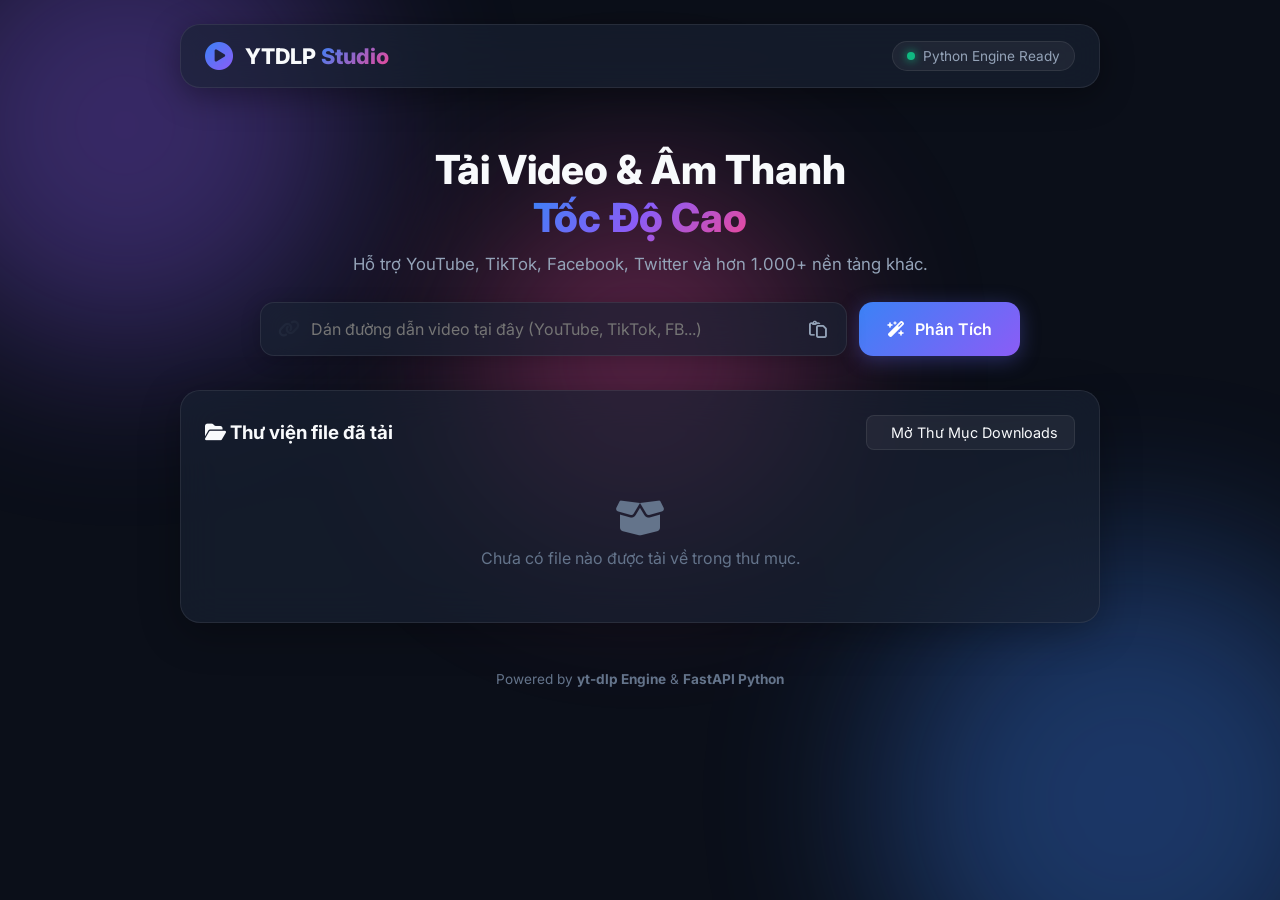
==== app/static/index.html @ b2cb9cd1 "Initial commit: YTDLP Studio Desktop WebApp" ====
<!DOCTYPE html>
<html lang="vi">
<head>
    <meta charset="UTF-8">
    <meta name="viewport" content="width=device-width, initial-scale=1.0">
    <title>YTDLP Studio - Ultra Video Downloader</title>
    <!-- Google Fonts -->
    <link rel="preconnect" href="https://fonts.googleapis.com">
    <link rel="preconnect" href="https://fonts.gstatic.com" crossorigin>
    <link href="https://fonts.googleapis.com/css2?family=Inter:wght@300;400;500;600;700;800&display=swap" rel="stylesheet">
    <!-- FontAwesome Icons -->
    <link rel="stylesheet" href="https://cdnjs.cloudflare.com/ajax/libs/font-awesome/6.4.0/css/all.min.css">
    <link rel="stylesheet" href="style.css">
</head>
<body>
    <div class="background-blobs">
        <div class="blob blob-1"></div>
        <div class="blob blob-2"></div>
        <div class="blob blob-3"></div>
    </div>

    <div class="app-container">
        <!-- Header -->
        <header class="navbar">
            <div class="logo">
                <i class="fa-solid fa-circle-play logo-icon"></i>
                <span class="logo-text">YTDLP <span class="highlight">Studio</span></span>
            </div>
            <div class="status-badge">
                <span class="status-dot"></span>
                <span>Python Engine Ready</span>
            </div>
        </header>

        <!-- Main Content -->
        <main class="main-content">
            <!-- Hero Search Section -->
            <section class="search-section">
                <h1 class="hero-title">Tải Video & Âm Thanh <br><span class="gradient-text">Tốc Độ Cao</span></h1>
                <p class="hero-subtitle">Hỗ trợ YouTube, TikTok, Facebook, Twitter và hơn 1.000+ nền tảng khác.</p>
                
                <form id="search-form" class="search-box">
                    <div class="input-wrapper">
                        <i class="fa-solid fa-link input-icon"></i>
                        <input type="url" id="video-url" placeholder="Dán đường dẫn video tại đây (YouTube, TikTok, FB...)" required autocomplete="off">
                        <button type="button" id="btn-paste" class="btn-icon-secondary" title="Dán từ Clipboard">
                            <i class="fa-regular fa-paste"></i>
                        </button>
                    </div>
                    <button type="submit" id="btn-analyze" class="btn-primary">
                        <i class="fa-solid fa-wand-magic-sparkles"></i>
                        <span>Phân Tích</span>
                    </button>
                </form>
            </section>

            <!-- Loading Spinner -->
            <div id="loading-state" class="card loading-card hidden">
                <div class="spinner"></div>
                <p class="loading-text">Đang trích xuất dữ liệu video từ yt-dlp...</p>
            </div>

            <!-- Error Banner -->
            <div id="error-banner" class="error-card hidden">
                <i class="fa-solid fa-circle-exclamation error-icon"></i>
                <div class="error-content">
                    <h4>Có lỗi xảy ra</h4>
                    <p id="error-message">Không thể lấy thông tin video.</p>
                </div>
            </div>

            <!-- Video Preview & Format Selection Card -->
            <section id="preview-section" class="card preview-card hidden">
                <div class="preview-header">
                    <div class="thumbnail-wrapper">
                        <img id="video-thumb" src="" alt="Thumbnail">
                        <span id="video-duration" class="duration-badge">00:00</span>
                    </div>
                    <div class="video-details">
                        <span id="video-uploader" class="uploader-tag"><i class="fa-regular fa-user"></i> Uploader</span>
                        <h2 id="video-title" class="video-title">Title placeholder</h2>
                        <div class="meta-info">
                            <span><i class="fa-regular fa-eye"></i> <span id="video-views">0</span> lượt xem</span>
                        </div>
                    </div>
                </div>

                <div class="format-selection">
                    <h3><i class="fa-solid fa-sliders"></i> Chọn Định Dạng Tải Về</h3>
                    
                    <div class="tabs-header">
                        <button type="button" class="tab-btn active" data-tab="video-tab">
                            <i class="fa-solid fa-video"></i> Video chất lượng cao
                        </button>
                        <button type="button" class="tab-btn" data-tab="audio-tab">
                            <i class="fa-solid fa-music"></i> Âm thanh MP3
                        </button>
                    </div>

                    <div class="tabs-content">
                        <!-- Video Formats List -->
                        <div id="video-tab" class="tab-pane active">
                            <div class="format-grid" id="video-format-list">
                                <!-- Format items injected via JS -->
                            </div>
                        </div>

                        <!-- Audio Formats List -->
                        <div id="audio-tab" class="tab-pane">
                            <div class="format-grid" id="audio-format-list">
                                <!-- Audio items injected via JS -->
                            </div>
                        </div>
                    </div>

                    <div class="action-footer">
                        <button type="button" id="btn-download-selected" class="btn-success">
                            <i class="fa-solid fa-cloud-arrow-down"></i>
                            <span>Bắt Đầu Tải Về</span>
                        </button>
                    </div>
                </div>
            </section>

            <!-- Active Downloads Progress Section -->
            <section id="downloads-section" class="card downloads-card hidden">
                <div class="card-header">
                    <h3><i class="fa-solid fa-spinner fa-spin"></i> Tiến Trình Tải Trực Tiếp</h3>
                    <span id="download-status-badge" class="badge badge-info">Đang tải...</span>
                </div>

                <div class="download-item">
                    <div class="download-info">
                        <h4 id="dl-title" class="dl-title">Đang tải video...</h4>
                        <div class="dl-stats">
                            <span id="dl-speed"><i class="fa-solid fa-gauge-high"></i> 0 MB/s</span>
                            <span id="dl-downloaded"><i class="fa-solid fa-hard-drive"></i> 0 MB / 0 MB</span>
                            <span id="dl-eta"><i class="fa-regular fa-clock"></i> ETA: --</span>
                        </div>
                    </div>
                    <div class="progress-bar-container">
                        <div id="progress-fill" class="progress-bar-fill" style="width: 0%;"></div>
                    </div>
                    <div class="progress-percent-wrapper">
                        <span id="dl-percent" class="dl-percent">0%</span>
                    </div>
                </div>
            </section>

            <!-- History Library Section -->
            <section class="card history-card">
                <div class="card-header">
                    <h3><i class="fa-solid fa-folder-open"></i> Thư viện file đã tải</h3>
                    <button type="button" id="btn-open-folder" class="btn-outline">
                        <i class="fa-solid fa-folder-show"></i>
                        <span>Mở Thư Mục Downloads</span>
                    </button>
                </div>

                <div class="history-list" id="history-list">
                    <!-- Injected via JS -->
                    <div class="empty-state">
                        <i class="fa-solid fa-box-open empty-icon"></i>
                        <p>Chưa có file nào được tải về trong thư mục.</p>
                    </div>
                </div>
            </section>
        </main>

        <!-- Footer -->
        <footer class="footer">
            <p>Powered by <strong>yt-dlp Engine</strong> & <strong>FastAPI Python</strong></p>
        </footer>
    </div>

    <script src="app.js"></script>
</body>
</html>
---- app/static/style.css ----
/* RESET & CSS VARIABLES */
:root {
    --bg-dark: #0b0f19;
    --card-bg: rgba(26, 34, 52, 0.65);
    --card-border: rgba(255, 255, 255, 0.08);
    --text-primary: #f8fafc;
    --text-secondary: #94a3b8;
    --text-muted: #64748b;
    --accent-blue: #3b82f6;
    --accent-purple: #8b5cf6;
    --accent-pink: #ec4899;
    --accent-emerald: #10b981;
    --accent-danger: #ef4444;
    --glass-glow: rgba(99, 102, 241, 0.15);
    --radius-lg: 20px;
    --radius-md: 14px;
    --radius-sm: 8px;
    --transition-fast: 0.2s cubic-bezier(0.4, 0, 0.2, 1);
    --font-sans: 'Inter', system-ui, -apple-system, sans-serif;
}

* {
    margin: 0;
    padding: 0;
    box-sizing: border-box;
    font-family: var(--font-sans);
}

body {
    background-color: var(--bg-dark);
    color: var(--text-primary);
    min-height: 100vh;
    overflow-x: hidden;
    position: relative;
}

/* ANIMATED BACKGROUND BLOBS */
.background-blobs {
    position: fixed;
    top: 0;
    left: 0;
    width: 100vw;
    height: 100vh;
    z-index: 0;
    overflow: hidden;
    pointer-events: none;
}

.blob {
    position: absolute;
    border-radius: 50%;
    filter: blur(90px);
    opacity: 0.35;
    animation: blob-float 20s infinite ease-in-out alternate;
}

.blob-1 {
    width: 450px;
    height: 450px;
    background: var(--accent-purple);
    top: -100px;
    left: -100px;
}

.blob-2 {
    width: 500px;
    height: 500px;
    background: var(--accent-blue);
    bottom: -150px;
    right: -100px;
    animation-delay: -5s;
}

.blob-3 {
    width: 350px;
    height: 350px;
    background: var(--accent-pink);
    top: 40%;
    left: 50%;
    transform: translate(-50%, -50%);
    animation-delay: -10s;
}

@keyframes blob-float {
    0% { transform: translate(0, 0) scale(1); }
    50% { transform: translate(60px, 80px) scale(1.1); }
    100% { transform: translate(-40px, 40px) scale(0.95); }
}

/* LAYOUT CONTAINER */
.app-container {
    position: relative;
    z-index: 1;
    max-width: 960px;
    margin: 0 auto;
    padding: 24px 20px;
    display: flex;
    flex-direction: column;
    gap: 28px;
    min-height: 100vh;
}

/* NAVBAR */
.navbar {
    display: flex;
    justify-content: space-between;
    align-items: center;
    padding: 16px 24px;
    background: var(--card-bg);
    backdrop-filter: blur(20px);
    border: 1px solid var(--card-border);
    border-radius: var(--radius-lg);
    box-shadow: 0 8px 32px 0 rgba(0, 0, 0, 0.37);
}

.logo {
    display: flex;
    align-items: center;
    gap: 12px;
    font-size: 1.35rem;
    font-weight: 800;
}

.logo-icon {
    font-size: 1.75rem;
    background: linear-gradient(135deg, var(--accent-blue), var(--accent-purple));
    -webkit-background-clip: text;
    -webkit-text-fill-color: transparent;
}

.highlight {
    background: linear-gradient(135deg, var(--accent-blue), var(--accent-pink));
    -webkit-background-clip: text;
    -webkit-text-fill-color: transparent;
}

.status-badge {
    display: flex;
    align-items: center;
    gap: 8px;
    font-size: 0.85rem;
    color: var(--text-secondary);
    background: rgba(255, 255, 255, 0.05);
    padding: 6px 14px;
    border-radius: 20px;
    border: 1px solid var(--card-border);
}

.status-dot {
    width: 8px;
    height: 8px;
    border-radius: 50%;
    background-color: var(--accent-emerald);
    box-shadow: 0 0 10px var(--accent-emerald);
}

/* MAIN CONTENT */
.main-content {
    display: flex;
    flex-direction: column;
    gap: 24px;
}

/* HERO SEARCH SECTION */
.search-section {
    text-align: center;
    padding: 30px 10px 10px 10px;
}

.hero-title {
    font-size: 2.5rem;
    font-weight: 800;
    line-height: 1.2;
    margin-bottom: 12px;
}

.gradient-text {
    background: linear-gradient(135deg, var(--accent-blue), var(--accent-purple), var(--accent-pink));
    -webkit-background-clip: text;
    -webkit-text-fill-color: transparent;
}

.hero-subtitle {
    color: var(--text-secondary);
    font-size: 1.05rem;
    margin-bottom: 28px;
}

.search-box {
    display: flex;
    gap: 12px;
    max-width: 760px;
    margin: 0 auto;
}

.input-wrapper {
    position: relative;
    flex: 1;
    display: flex;
    align-items: center;
}

.input-icon {
    position: absolute;
    left: 18px;
    color: var(--text-muted);
    font-size: 1.1rem;
}

.input-wrapper input {
    width: 100%;
    padding: 16px 50px 16px 50px;
    background: var(--card-bg);
    backdrop-filter: blur(20px);
    border: 1px solid var(--card-border);
    border-radius: var(--radius-md);
    color: var(--text-primary);
    font-size: 1rem;
    outline: none;
    transition: var(--transition-fast);
    box-shadow: 0 4px 20px rgba(0, 0, 0, 0.2);
}

.input-wrapper input:focus {
    border-color: var(--accent-blue);
    box-shadow: 0 0 0 3px rgba(59, 130, 246, 0.25);
}

.btn-icon-secondary {
    position: absolute;
    right: 12px;
    background: transparent;
    border: none;
    color: var(--text-secondary);
    font-size: 1.1rem;
    padding: 8px;
    cursor: pointer;
    border-radius: var(--radius-sm);
    transition: var(--transition-fast);
}

.btn-icon-secondary:hover {
    color: var(--text-primary);
    background: rgba(255, 255, 255, 0.1);
}

/* BUTTONS */
.btn-primary {
    background: linear-gradient(135deg, var(--accent-blue), var(--accent-purple));
    color: #fff;
    border: none;
    padding: 0 28px;
    border-radius: var(--radius-md);
    font-weight: 600;
    font-size: 1rem;
    cursor: pointer;
    display: flex;
    align-items: center;
    gap: 10px;
    transition: var(--transition-fast);
    box-shadow: 0 4px 20px rgba(99, 102, 241, 0.35);
}

.btn-primary:hover {
    transform: translateY(-2px);
    box-shadow: 0 8px 25px rgba(99, 102, 241, 0.5);
}

.btn-success {
    background: linear-gradient(135deg, var(--accent-emerald), #059669);
    color: #fff;
    border: none;
    padding: 14px 28px;
    border-radius: var(--radius-md);
    font-weight: 600;
    font-size: 1rem;
    cursor: pointer;
    display: inline-flex;
    align-items: center;
    gap: 10px;
    transition: var(--transition-fast);
    box-shadow: 0 4px 20px rgba(16, 185, 129, 0.35);
}

.btn-success:hover {
    transform: translateY(-2px);
    box-shadow: 0 8px 25px rgba(16, 185, 129, 0.5);
}

.btn-outline {
    background: rgba(255, 255, 255, 0.05);
    color: var(--text-primary);
    border: 1px solid var(--card-border);
    padding: 8px 16px;
    border-radius: var(--radius-sm);
    font-size: 0.9rem;
    cursor: pointer;
    display: inline-flex;
    align-items: center;
    gap: 8px;
    transition: var(--transition-fast);
}

.btn-outline:hover {
    background: rgba(255, 255, 255, 0.1);
    border-color: rgba(255, 255, 255, 0.2);
}

/* CARDS */
.card {
    background: var(--card-bg);
    backdrop-filter: blur(20px);
    border: 1px solid var(--card-border);
    border-radius: var(--radius-lg);
    padding: 24px;
    box-shadow: 0 10px 40px rgba(0, 0, 0, 0.3);
}

.hidden {
    display: none !important;
}

/* LOADING CARD */
.loading-card {
    display: flex;
    flex-direction: column;
    align-items: center;
    gap: 16px;
    padding: 40px;
}

.spinner {
    width: 48px;
    height: 48px;
    border: 4px solid rgba(255, 255, 255, 0.1);
    border-left-color: var(--accent-blue);
    border-radius: 50%;
    animation: spin 1s linear infinite;
}

@keyframes spin {
    to { transform: rotate(360deg); }
}

.loading-text {
    color: var(--text-secondary);
    font-size: 0.95rem;
}

/* ERROR CARD */
.error-card {
    background: rgba(239, 68, 68, 0.15);
    border: 1px solid rgba(239, 68, 68, 0.3);
    border-radius: var(--radius-md);
    padding: 16px 20px;
    display: flex;
    align-items: center;
    gap: 16px;
}

.error-icon {
    font-size: 1.5rem;
    color: var(--accent-danger);
}

.error-content h4 {
    color: var(--accent-danger);
    font-size: 0.95rem;
    margin-bottom: 4px;
}

.error-content p {
    color: var(--text-secondary);
    font-size: 0.85rem;
}

/* PREVIEW CARD */
.preview-header {
    display: flex;
    gap: 20px;
    margin-bottom: 24px;
    padding-bottom: 20px;
    border-bottom: 1px solid var(--card-border);
}

.thumbnail-wrapper {
    position: relative;
    width: 220px;
    height: 124px;
    border-radius: var(--radius-md);
    overflow: hidden;
    flex-shrink: 0;
}

.thumbnail-wrapper img {
    width: 100%;
    height: 100%;
    object-fit: cover;
}

.duration-badge {
    position: absolute;
    bottom: 8px;
    right: 8px;
    background: rgba(0, 0, 0, 0.75);
    color: #fff;
    font-size: 0.75rem;
    padding: 2px 8px;
    border-radius: 4px;
    font-weight: 600;
}

.video-details {
    display: flex;
    flex-direction: column;
    gap: 8px;
}

.uploader-tag {
    font-size: 0.8rem;
    color: var(--accent-blue);
    font-weight: 500;
}

.video-title {
    font-size: 1.2rem;
    font-weight: 700;
    line-height: 1.4;
}

.meta-info {
    font-size: 0.85rem;
    color: var(--text-muted);
}

/* FORMAT SELECTION TABS */
.format-selection h3 {
    font-size: 1.05rem;
    margin-bottom: 16px;
    display: flex;
    align-items: center;
    gap: 10px;

}

.tabs-header {
    display: flex;
    gap: 10px;
    margin-bottom: 16px;
    border-bottom: 1px solid var(--card-border);
    padding-bottom: 10px;
}

.tab-btn {
    background: transparent;
    border: none;
    color: var(--text-secondary);
    padding: 10px 18px;
    font-size: 0.95rem;
    font-weight: 600;
    cursor: pointer;
    border-radius: var(--radius-sm);
    display: flex;
    align-items: center;
    gap: 8px;
    transition: var(--transition-fast);
}

.tab-btn.active {
    background: rgba(255, 255, 255, 0.1);
    color: var(--text-primary);
}

.tab-pane {
    display: none;
}

.tab-pane.active {
    display: block;
}

.format-grid {
    display: grid;
    grid-template-columns: repeat(auto-fill, minmax(200px, 1fr));
    gap: 12px;
    margin-bottom: 24px;
}

.format-option {
    background: rgba(255, 255, 255, 0.03);
    border: 1px solid var(--card-border);
    border-radius: var(--radius-md);
    padding: 14px;
    cursor: pointer;
    transition: var(--transition-fast);
    display: flex;
    align-items: center;
    gap: 12px;
}

.format-option:hover {
    background: rgba(255, 255, 255, 0.08);
    border-color: rgba(255, 255, 255, 0.2);
}

.format-option.selected {
    border-color: var(--accent-blue);
    background: rgba(59, 130, 246, 0.15);
    box-shadow: 0 0 15px rgba(59, 130, 246, 0.2);
}

.format-radio {
    accent-color: var(--accent-blue);
}

.format-info .res {
    font-weight: 700;
    font-size: 0.95rem;
}

.format-info .ext {
    font-size: 0.8rem;
    color: var(--text-muted);
}

.action-footer {
    display: flex;
    justify-content: flex-end;
}

/* DOWNLOADS CARD & PROGRESS BAR */
.card-header {
    display: flex;
    justify-content: space-between;
    align-items: center;
    margin-bottom: 18px;
}

.badge {
    padding: 4px 12px;
    border-radius: 12px;
    font-size: 0.75rem;
    font-weight: 600;
}

.badge-info {
    background: rgba(59, 130, 246, 0.2);
    color: var(--accent-blue);
    border: 1px solid rgba(59, 130, 246, 0.4);
}

.download-info {
    margin-bottom: 12px;
}

.dl-title {
    font-size: 1rem;
    font-weight: 600;
    margin-bottom: 6px;
    white-space: nowrap;
    overflow: hidden;
    text-overflow: ellipsis;
}

.dl-stats {
    display: flex;
    gap: 20px;
    font-size: 0.85rem;
    color: var(--text-secondary);
}

.progress-bar-container {
    height: 12px;
    background: rgba(255, 255, 255, 0.1);
    border-radius: 6px;
    overflow: hidden;
    margin-bottom: 8px;
}

.progress-bar-fill {
    height: 100%;
    background: linear-gradient(90deg, var(--accent-blue), var(--accent-purple), var(--accent-pink));
    border-radius: 6px;
    transition: width 0.3s ease;
}

.progress-percent-wrapper {
    display: flex;
    justify-content: flex-end;
    font-size: 0.85rem;
    font-weight: 700;
    color: var(--accent-blue);
}

/* HISTORY CARD */
.history-list {
    display: flex;
    flex-direction: column;
    gap: 10px;
}

.empty-state {
    text-align: center;
    padding: 30px;
    color: var(--text-muted);
}

.empty-icon {
    font-size: 2.5rem;
    margin-bottom: 10px;
}

.history-item {
    display: flex;
    justify-content: space-between;
    align-items: center;
    background: rgba(255, 255, 255, 0.03);
    border: 1px solid var(--card-border);
    padding: 12px 18px;
    border-radius: var(--radius-md);
}

.history-file-info {
    display: flex;
    align-items: center;
    gap: 14px;
}

.file-icon {
    font-size: 1.5rem;
    color: var(--accent-purple);
}

.file-name {
    font-weight: 600;
    font-size: 0.95rem;
    max-width: 450px;
    white-space: nowrap;
    overflow: hidden;
    text-overflow: ellipsis;
}

.file-meta {
    font-size: 0.8rem;
    color: var(--text-muted);
}

/* FOOTER */
.footer {
    text-align: center;
    font-size: 0.85rem;
    color: var(--text-muted);
    padding: 20px 0;
}
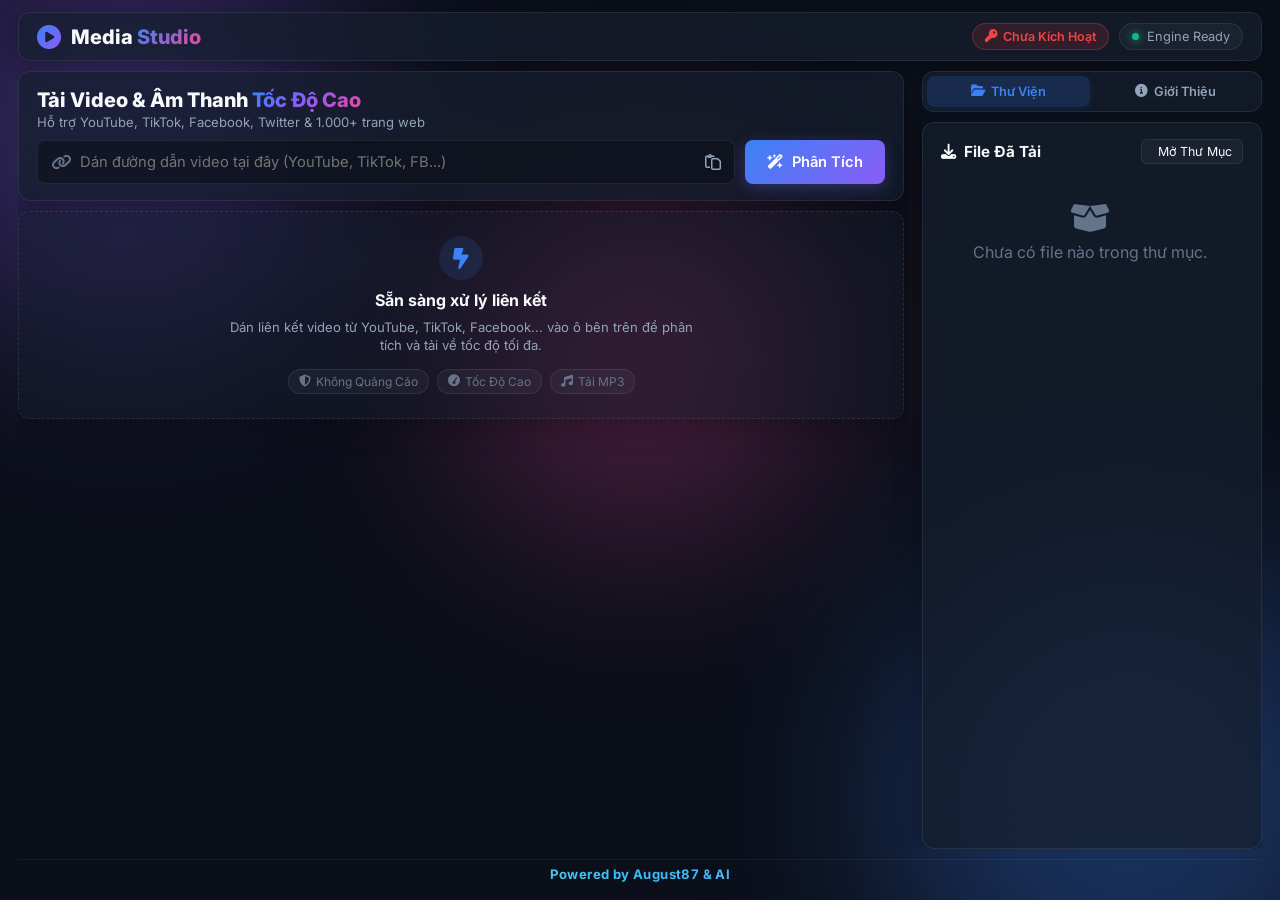
==== commit bb25b722: "Add Media Download Studio app, auto-activation license system, and static landing page for Firebase " ====
--- a/app/static/index.html
+++ b/app/static/index.html
@@ -3,7 +3,7 @@
 <head>
     <meta charset="UTF-8">
     <meta name="viewport" content="width=device-width, initial-scale=1.0">
-    <title>YTDLP Studio - Ultra Video Downloader</title>
+    <title>Media Download Studio - Tải Video & Âm Thanh Chuyên Nghiệp</title>
     <!-- Google Fonts -->
     <link rel="preconnect" href="https://fonts.googleapis.com">
     <link rel="preconnect" href="https://fonts.gstatic.com" crossorigin>
@@ -20,157 +20,425 @@
     </div>
 
     <div class="app-container">
-        <!-- Header -->
+        <!-- Top Navbar -->
         <header class="navbar">
             <div class="logo">
                 <i class="fa-solid fa-circle-play logo-icon"></i>
-                <span class="logo-text">YTDLP <span class="highlight">Studio</span></span>
-            </div>
-            <div class="status-badge">
-                <span class="status-dot"></span>
-                <span>Python Engine Ready</span>
+                <span class="logo-text">Media <span class="highlight">Studio</span></span>
+            </div>
+            <div class="navbar-right">
+                <div id="license-badge" class="license-badge unactivated" title="Click để xem thông tin bản quyền">
+                    <i class="fa-solid fa-key"></i>
+                    <span id="license-badge-text">Chưa Kích Hoạt</span>
+                </div>
+                <div class="status-badge">
+                    <span class="status-dot"></span>
+                    <span>Engine Ready</span>
+                </div>
             </div>
         </header>
 
-        <!-- Main Content -->
-        <main class="main-content">
-            <!-- Hero Search Section -->
-            <section class="search-section">
-                <h1 class="hero-title">Tải Video & Âm Thanh <br><span class="gradient-text">Tốc Độ Cao</span></h1>
-                <p class="hero-subtitle">Hỗ trợ YouTube, TikTok, Facebook, Twitter và hơn 1.000+ nền tảng khác.</p>
-                
-                <form id="search-form" class="search-box">
-                    <div class="input-wrapper">
-                        <i class="fa-solid fa-link input-icon"></i>
-                        <input type="url" id="video-url" placeholder="Dán đường dẫn video tại đây (YouTube, TikTok, FB...)" required autocomplete="off">
-                        <button type="button" id="btn-paste" class="btn-icon-secondary" title="Dán từ Clipboard">
-                            <i class="fa-regular fa-paste"></i>
+        <!-- Main Dashboard Grid Layout -->
+        <div class="dashboard-grid">
+            <!-- Left Primary Column -->
+            <div class="left-workspace">
+                <!-- Search Box Card -->
+                <section class="card search-card">
+                    <div class="search-header">
+                        <h2 class="search-title">Tải Video & Âm Thanh <span class="gradient-text">Tốc Độ Cao</span></h2>
+                        <p class="search-subtitle">Hỗ trợ YouTube, TikTok, Facebook, Twitter & 1.000+ trang web</p>
+                    </div>
+
+                    <form id="search-form" class="search-box">
+                        <div class="input-wrapper">
+                            <i class="fa-solid fa-link input-icon"></i>
+                            <input type="url" id="video-url" placeholder="Dán đường dẫn video tại đây (YouTube, TikTok, FB...)" required autocomplete="off">
+                            <button type="button" id="btn-paste" class="btn-icon-secondary" title="Dán từ Clipboard">
+                                <i class="fa-regular fa-paste"></i>
+                            </button>
+                        </div>
+                        <button type="submit" id="btn-analyze" class="btn-primary">
+                            <i class="fa-solid fa-wand-magic-sparkles"></i>
+                            <span>Phân Tích</span>
                         </button>
-                    </div>
-                    <button type="submit" id="btn-analyze" class="btn-primary">
-                        <i class="fa-solid fa-wand-magic-sparkles"></i>
-                        <span>Phân Tích</span>
+                    </form>
+                </section>
+
+                <!-- Loading State -->
+                <div id="loading-state" class="card loading-card hidden">
+                    <div class="spinner"></div>
+                    <p class="loading-text">Đang phân tích & trích xuất dữ liệu media...</p>
+                </div>
+
+                <!-- Error State -->
+                <div id="error-banner" class="error-card hidden">
+                    <i class="fa-solid fa-circle-exclamation error-icon"></i>
+                    <div class="error-content">
+                        <h4>Có lỗi xảy ra</h4>
+                        <p id="error-message">Không thể lấy thông tin video.</p>
+                    </div>
+                </div>
+
+                <!-- Video Preview & Format Selection -->
+                <section id="preview-section" class="card preview-card hidden">
+                    <div class="preview-header">
+                        <div class="thumbnail-wrapper">
+                            <img id="video-thumb" src="" alt="Thumbnail">
+                            <span id="video-duration" class="duration-badge">00:00</span>
+                        </div>
+                        <div class="video-details">
+                            <span id="video-uploader" class="uploader-tag"><i class="fa-regular fa-user"></i> Uploader</span>
+                            <h3 id="video-title" class="video-title">Title placeholder</h3>
+                            <div class="meta-info">
+                                <span><i class="fa-regular fa-eye"></i> <span id="video-views">0</span> lượt xem</span>
+                            </div>
+                        </div>
+                    </div>
+
+                    <div class="format-selection">
+                        <div class="tabs-bar">
+                            <div class="tabs-header">
+                                <button type="button" class="tab-btn active" data-tab="video-tab">
+                                    <i class="fa-solid fa-video"></i> Video HD / 4K
+                                </button>
+                                <button type="button" class="tab-btn" data-tab="audio-tab">
+                                    <i class="fa-solid fa-music"></i> Âm thanh MP3
+                                </button>
+                            </div>
+                            <button type="button" id="btn-download-selected" class="btn-success btn-sm">
+                                <i class="fa-solid fa-cloud-arrow-down"></i>
+                                <span>Bắt Đầu Tải Về</span>
+                            </button>
+                        </div>
+
+                        <div class="tabs-content">
+                            <div id="video-tab" class="tab-pane active">
+                                <div class="format-grid" id="video-format-list">
+                                    <!-- Format items injected via JS -->
+                                </div>
+                            </div>
+                            <div id="audio-tab" class="tab-pane">
+                                <div class="format-grid" id="audio-format-list">
+                                    <!-- Audio items injected via JS -->
+                                </div>
+                            </div>
+                        </div>
+                    </div>
+                </section>
+
+                <!-- Active Downloads Progress Section -->
+                <section id="downloads-section" class="card downloads-card hidden">
+                    <div class="card-header">
+                        <h3><i class="fa-solid fa-spinner fa-spin" id="dl-header-icon"></i> <span id="dl-header-title">Tiến Trình Tải Trực Tiếp</span></h3>
+                        <span id="download-status-badge" class="badge badge-info">Đang tải...</span>
+                    </div>
+
+                    <div class="download-item">
+                        <div class="download-info">
+                            <h4 id="dl-title" class="dl-title">Đang tải video...</h4>
+                            <div class="dl-stats">
+                                <span id="dl-speed"><i class="fa-solid fa-gauge-high"></i> 0 MB/s</span>
+                                <span id="dl-downloaded"><i class="fa-solid fa-hard-drive"></i> 0 MB / 0 MB</span>
+                                <span id="dl-eta"><i class="fa-regular fa-clock"></i> ETA: --</span>
+                            </div>
+                        </div>
+                        <div class="progress-bar-container">
+                            <div id="progress-fill" class="progress-bar-fill" style="width: 0%;"></div>
+                        </div>
+                        <div class="progress-percent-wrapper">
+                            <span id="dl-percent" class="dl-percent">0%</span>
+                        </div>
+                        <div id="dl-actions-bar" class="hidden actions-row">
+                            <a id="btn-save-browser" href="#" download class="btn-success btn-action">
+                                <i class="fa-solid fa-download"></i> Tải Về Máy Tính
+                            </a>
+                            <button type="button" id="btn-open-folder-success" class="btn-outline btn-action">
+                                <i class="fa-solid fa-folder-open"></i> Mở Thư Mục (Explorer)
+                            </button>
+                        </div>
+                    </div>
+                </section>
+
+                <!-- Idle State Placeholder Card -->
+                <section id="idle-placeholder" class="card idle-card">
+                    <div class="idle-content">
+                        <div class="idle-icon-wrapper">
+                            <i class="fa-solid fa-bolt-lightning idle-icon"></i>
+                        </div>
+                        <h3>Sẵn sàng xử lý liên kết</h3>
+                        <p>Dán liên kết video từ YouTube, TikTok, Facebook... vào ô bên trên để phân tích và tải về tốc độ tối đa.</p>
+                        <div class="features-badges">
+                            <span class="feature-tag"><i class="fa-solid fa-shield-halved"></i> Không Quảng Cáo</span>
+                            <span class="feature-tag"><i class="fa-solid fa-gauge-simple-high"></i> Tốc Độ Cao</span>
+                            <span class="feature-tag"><i class="fa-solid fa-music"></i> Tải MP3</span>
+                        </div>
+                    </div>
+                </section>
+            </div>
+
+            <!-- Right Sidebar Column -->
+            <div class="right-sidebar">
+                <!-- Sidebar Tab Navigation -->
+                <div class="sidebar-tabs">
+                    <button type="button" class="sidebar-tab-btn active" data-sidebar-tab="sidebar-files">
+                        <i class="fa-solid fa-folder-open"></i> Thư Viện
                     </button>
-                </form>
-            </section>
-
-            <!-- Loading Spinner -->
-            <div id="loading-state" class="card loading-card hidden">
-                <div class="spinner"></div>
-                <p class="loading-text">Đang trích xuất dữ liệu video từ yt-dlp...</p>
-            </div>
-
-            <!-- Error Banner -->
-            <div id="error-banner" class="error-card hidden">
-                <i class="fa-solid fa-circle-exclamation error-icon"></i>
-                <div class="error-content">
-                    <h4>Có lỗi xảy ra</h4>
-                    <p id="error-message">Không thể lấy thông tin video.</p>
-                </div>
-            </div>
-
-            <!-- Video Preview & Format Selection Card -->
-            <section id="preview-section" class="card preview-card hidden">
-                <div class="preview-header">
-                    <div class="thumbnail-wrapper">
-                        <img id="video-thumb" src="" alt="Thumbnail">
-                        <span id="video-duration" class="duration-badge">00:00</span>
-                    </div>
-                    <div class="video-details">
-                        <span id="video-uploader" class="uploader-tag"><i class="fa-regular fa-user"></i> Uploader</span>
-                        <h2 id="video-title" class="video-title">Title placeholder</h2>
-                        <div class="meta-info">
-                            <span><i class="fa-regular fa-eye"></i> <span id="video-views">0</span> lượt xem</span>
-                        </div>
-                    </div>
-                </div>
-
-                <div class="format-selection">
-                    <h3><i class="fa-solid fa-sliders"></i> Chọn Định Dạng Tải Về</h3>
-                    
-                    <div class="tabs-header">
-                        <button type="button" class="tab-btn active" data-tab="video-tab">
-                            <i class="fa-solid fa-video"></i> Video chất lượng cao
-                        </button>
-                        <button type="button" class="tab-btn" data-tab="audio-tab">
-                            <i class="fa-solid fa-music"></i> Âm thanh MP3
-                        </button>
-                    </div>
-
-                    <div class="tabs-content">
-                        <!-- Video Formats List -->
-                        <div id="video-tab" class="tab-pane active">
-                            <div class="format-grid" id="video-format-list">
-                                <!-- Format items injected via JS -->
-                            </div>
-                        </div>
-
-                        <!-- Audio Formats List -->
-                        <div id="audio-tab" class="tab-pane">
-                            <div class="format-grid" id="audio-format-list">
-                                <!-- Audio items injected via JS -->
-                            </div>
-                        </div>
-                    </div>
-
-                    <div class="action-footer">
-                        <button type="button" id="btn-download-selected" class="btn-success">
-                            <i class="fa-solid fa-cloud-arrow-down"></i>
-                            <span>Bắt Đầu Tải Về</span>
-                        </button>
-                    </div>
-                </div>
-            </section>
-
-            <!-- Active Downloads Progress Section -->
-            <section id="downloads-section" class="card downloads-card hidden">
-                <div class="card-header">
-                    <h3><i class="fa-solid fa-spinner fa-spin"></i> Tiến Trình Tải Trực Tiếp</h3>
-                    <span id="download-status-badge" class="badge badge-info">Đang tải...</span>
-                </div>
-
-                <div class="download-item">
-                    <div class="download-info">
-                        <h4 id="dl-title" class="dl-title">Đang tải video...</h4>
-                        <div class="dl-stats">
-                            <span id="dl-speed"><i class="fa-solid fa-gauge-high"></i> 0 MB/s</span>
-                            <span id="dl-downloaded"><i class="fa-solid fa-hard-drive"></i> 0 MB / 0 MB</span>
-                            <span id="dl-eta"><i class="fa-regular fa-clock"></i> ETA: --</span>
-                        </div>
-                    </div>
-                    <div class="progress-bar-container">
-                        <div id="progress-fill" class="progress-bar-fill" style="width: 0%;"></div>
-                    </div>
-                    <div class="progress-percent-wrapper">
-                        <span id="dl-percent" class="dl-percent">0%</span>
-                    </div>
-                </div>
-            </section>
-
-            <!-- History Library Section -->
-            <section class="card history-card">
-                <div class="card-header">
-                    <h3><i class="fa-solid fa-folder-open"></i> Thư viện file đã tải</h3>
-                    <button type="button" id="btn-open-folder" class="btn-outline">
-                        <i class="fa-solid fa-folder-show"></i>
-                        <span>Mở Thư Mục Downloads</span>
+                    <button type="button" class="sidebar-tab-btn" data-sidebar-tab="sidebar-about">
+                        <i class="fa-solid fa-circle-info"></i> Giới Thiệu
                     </button>
                 </div>
 
-                <div class="history-list" id="history-list">
-                    <!-- Injected via JS -->
-                    <div class="empty-state">
-                        <i class="fa-solid fa-box-open empty-icon"></i>
-                        <p>Chưa có file nào được tải về trong thư mục.</p>
-                    </div>
-                </div>
-            </section>
-        </main>
+                <!-- Sidebar Tab: File History -->
+                <div id="sidebar-files" class="sidebar-pane active">
+                    <section class="card history-card">
+                        <div class="card-header">
+                            <h3><i class="fa-solid fa-download"></i> File Đã Tải</h3>
+                            <button type="button" id="btn-open-folder" class="btn-outline btn-xs" title="Mở thư mục Downloads">
+                                <i class="fa-solid fa-folder-show"></i>
+                                <span>Mở Thư Mục</span>
+                            </button>
+                        </div>
+
+                        <div class="history-list" id="history-list">
+                            <!-- Injected via JS -->
+                            <div class="empty-state">
+                                <i class="fa-solid fa-box-open empty-icon"></i>
+                                <p>Chưa có file nào trong thư mục.</p>
+                            </div>
+                        </div>
+                    </section>
+                </div>
+
+                <!-- Sidebar Tab: About & Guide -->
+                <div id="sidebar-about" class="sidebar-pane">
+                    <section class="card about-card">
+                        <div class="about-header">
+                            <div class="about-logo">
+                                <i class="fa-solid fa-circle-play"></i>
+                            </div>
+                            <div>
+                                <h3 class="about-app-name">Media Download Studio</h3>
+                                <span class="about-version">Phiên bản 1.0.0</span>
+                            </div>
+                        </div>
+
+                        <div class="about-content">
+                            <div class="about-section">
+                                <h4><i class="fa-solid fa-star"></i> Tính Năng Nổi Bật</h4>
+                                <ul class="about-features">
+                                    <li><i class="fa-solid fa-check"></i> Tải video chất lượng cao lên đến 4K/8K</li>
+                                    <li><i class="fa-solid fa-check"></i> Trích xuất âm thanh MP3 chất lượng cao</li>
+                                    <li><i class="fa-solid fa-check"></i> Hỗ trợ hơn 1.000+ nền tảng trực tuyến</li>
+                                    <li><i class="fa-solid fa-check"></i> Tốc độ tải tối đa, đa luồng</li>
+                                    <li><i class="fa-solid fa-check"></i> Tự động ghép video + audio chất lượng tốt nhất</li>
+                                    <li><i class="fa-solid fa-check"></i> Giao diện tiếng Việt, dễ sử dụng</li>
+                                    <li><i class="fa-solid fa-check"></i> Không quảng cáo, không giới hạn</li>
+                                </ul>
+                            </div>
+
+                            <div class="about-section">
+                                <h4><i class="fa-solid fa-book-open"></i> Hướng Dẫn Sử Dụng</h4>
+                                <div class="guide-steps">
+                                    <div class="guide-step">
+                                        <span class="step-num">1</span>
+                                        <p>Mở trang web chứa video (YouTube, TikTok, FB...), sao chép đường dẫn video.</p>
+                                    </div>
+                                    <div class="guide-step">
+                                        <span class="step-num">2</span>
+                                        <p>Dán vào ô nhập liệu hoặc nhấn nút <strong>Dán</strong>, sau đó nhấn <strong>Phân Tích</strong>.</p>
+                                    </div>
+                                    <div class="guide-step">
+                                        <span class="step-num">3</span>
+                                        <p>Chọn định dạng Video (HD/4K) hoặc Âm thanh (MP3), rồi nhấn <strong>Bắt Đầu Tải Về</strong>.</p>
+                                    </div>
+                                    <div class="guide-step">
+                                        <span class="step-num">4</span>
+                                        <p>File tải xong sẽ tự động lưu vào thư mục <strong>Downloads</strong>.</p>
+                                    </div>
+                                </div>
+                            </div>
+
+                            <div class="about-section">
+                                <h4><i class="fa-solid fa-globe"></i> Nền Tảng Hỗ Trợ</h4>
+                                <div class="platform-tags">
+                                    <span class="platform-tag">YouTube</span>
+                                    <span class="platform-tag">TikTok</span>
+                                    <span class="platform-tag">Facebook</span>
+                                    <span class="platform-tag">Instagram</span>
+                                    <span class="platform-tag">Twitter / X</span>
+                                    <span class="platform-tag">Vimeo</span>
+                                    <span class="platform-tag">Dailymotion</span>
+                                    <span class="platform-tag">SoundCloud</span>
+                                    <span class="platform-tag">+1000 khác</span>
+                                </div>
+                            </div>
+
+                            <div class="about-section license-info-section">
+                                <h4><i class="fa-solid fa-shield-halved"></i> Bản Quyền Sử Dụng</h4>
+                                <div class="license-status-card">
+                                    <div class="license-row">
+                                        <span>Trạng thái:</span>
+                                        <strong id="about-license-status" class="text-danger">Chưa Kích Hoạt</strong>
+                                    </div>
+                                    <div class="license-row">
+                                        <span>Mã Máy:</span>
+                                        <code id="about-machine-id">--------</code>
+                                    </div>
+                                    <div class="license-row hidden" id="about-expiry-row">
+                                        <span>Hạn dùng:</span>
+                                        <span id="about-license-expiry">--/--/----</span>
+                                    </div>
+                                    <button type="button" id="btn-open-license-modal" class="btn-primary btn-sm btn-block margin-top-sm">
+                                        <i class="fa-solid fa-key"></i> Kích Hoạt Bản Quyền (10.000đ/Năm)
+                                    </button>
+                                    <button type="button" id="btn-reset-license" class="btn-outline btn-xs btn-block margin-top-sm" title="Xóa license để thử nghiệm kích hoạt lại">
+                                        <i class="fa-solid fa-rotate-left"></i> Reset Bản Quyền (Để Test)
+                                    </button>
+                                </div>
+                            </div>
+
+                            <div class="about-section about-footer-info">
+                                <p>© 2026 August87. Mọi quyền được bảo lưu.</p>
+                                <p class="about-contact">Hỗ trợ Telegram: <strong>@august8787</strong></p>
+                            </div>
+                        </div>
+                    </section>
+                </div>
+            </div>
+        </div>
 
         <!-- Footer -->
         <footer class="footer">
-            <p>Powered by <strong>yt-dlp Engine</strong> & <strong>FastAPI Python</strong></p>
+            <p>Powered by August87 & AI</p>
         </footer>
+    </div>
+
+    <!-- Activation Overlay Modal -->
+    <div id="activation-modal" class="modal-overlay hidden">
+        <div class="modal-card">
+            <div class="modal-header">
+                <div class="modal-title-wrapper">
+                    <i class="fa-solid fa-shield-cat modal-icon"></i>
+                    <div>
+                        <h3>Kích Hoạt Bản Quyền</h3>
+                        <p class="modal-subtitle">Media Download Studio • Tải Video & Âm Thanh Không Giới Hạn</p>
+                    </div>
+                </div>
+                <button type="button" id="btn-close-modal" class="btn-close">&times;</button>
+            </div>
+
+            <div class="modal-body">
+                <!-- Status Banner -->
+                <div id="modal-status-banner" class="status-banner unactivated">
+                    <i class="fa-solid fa-lock"></i>
+                    <div>
+                        <h4 id="modal-status-title">Ứng dụng chưa được kích hoạt</h4>
+                        <p id="modal-status-desc">Vui lòng đăng ký bản quyền 10.000đ/năm để sử dụng tính năng tải video.</p>
+                    </div>
+                </div>
+
+                <!-- Machine ID Box -->
+                <div class="machine-id-box">
+                    <span class="box-label">MÃ MÁY CỦA BẠN (MACHINE ID):</span>
+                    <div class="machine-id-value-row">
+                        <code id="modal-machine-id">------------</code>
+                        <button type="button" id="btn-copy-machine-id" class="btn-outline btn-xs" title="Sao chép Mã Máy">
+                            <i class="fa-regular fa-copy"></i> Copy Mã Máy
+                        </button>
+                    </div>
+                </div>
+
+                <!-- Plan Selection Cards -->
+                <div class="plan-selection-section">
+                    <h4><i class="fa-solid fa-tags"></i> Chọn Gói Bản Quyền</h4>
+                    <div class="plans-grid">
+                        <div class="plan-card" data-plan="trial">
+                            <div class="plan-badge">Miễn Phí</div>
+                            <h5 class="plan-title">🎁 Dùng Thử</h5>
+                            <div class="plan-duration">7 Ngày</div>
+                            <div class="plan-price">0 VNĐ</div>
+                        </div>
+                        <div class="plan-card" data-plan="6months">
+                            <h5 class="plan-title">🥉 6 Tháng</h5>
+                            <div class="plan-duration">180 Ngày</div>
+                            <div class="plan-price">19.000 VNĐ</div>
+                        </div>
+                        <div class="plan-card active" data-plan="1year">
+                            <div class="plan-badge hot">Phổ Biến</div>
+                            <h5 class="plan-title">🥈 1 Năm</h5>
+                            <div class="plan-duration">365 Ngày</div>
+                            <div class="plan-price">29.000 VNĐ</div>
+                        </div>
+                        <div class="plan-card" data-plan="lifetime">
+                            <div class="plan-badge vip">Tiết Kiệm</div>
+                            <h5 class="plan-title">👑 Vĩnh Viễn</h5>
+                            <div class="plan-duration">Trọn Đời</div>
+                            <div class="plan-price">99.000 VNĐ</div>
+                        </div>
+                    </div>
+                </div>
+
+                <!-- Trial Action Box (Shown when Trial Selected) -->
+                <div id="trial-action-box" class="trial-box hidden">
+                    <p><i class="fa-solid fa-gift"></i> Miễn phí trải nghiệm đầy đủ tính năng trong 7 ngày trên máy này!</p>
+                    <button type="button" id="btn-claim-trial" class="btn-primary btn-block margin-top-sm">
+                        <i class="fa-solid fa-bolt"></i> Kích Hoạt Dùng Thử 7 Ngày Ngay
+                    </button>
+                </div>
+
+                <!-- Payment Instructions (Shown when Paid Plan Selected) -->
+                <div id="paid-plan-section" class="payment-instructions">
+                    <h4><i class="fa-solid fa-building-columns"></i> Thông Tin Chuyển Khoản Gói <span id="selected-plan-name" class="highlight-text">1 Năm (29.000đ)</span></h4>
+                    <div class="bank-card">
+                        <div class="bank-row">
+                            <span class="bank-label">Ngân hàng:</span>
+                            <strong class="bank-val">MBBank (Ngân hàng Quân Đội)</strong>
+                        </div>
+                        <div class="bank-row">
+                            <span class="bank-label">Số tài khoản:</span>
+                            <strong class="bank-val highlight-val" id="bank-stk">938118</strong>
+                            <button type="button" id="btn-copy-stk" class="btn-icon-xs" title="Copy số tài khoản">
+                                <i class="fa-regular fa-copy"></i>
+                            </button>
+                        </div>
+                        <div class="bank-row">
+                            <span class="bank-label">Chủ tài khoản:</span>
+                            <strong class="bank-val">LE VIET THANH</strong>
+                        </div>
+                        <div class="bank-row">
+                            <span class="bank-label">Số tiền:</span>
+                            <strong class="bank-val text-success" id="bank-amount">29.000 VNĐ</strong>
+                        </div>
+                        <div class="bank-row">
+                            <span class="bank-label">Nội dung CK:</span>
+                            <code class="bank-val" id="bank-content">MDS <span class="mid-placeholder">MãMáy</span></code>
+                        </div>
+                    </div>
+                </div>
+
+                <!-- Activation Options -->
+                <div class="activation-steps">
+                    <h4><i class="fa-solid fa-wand-magic-sparkles"></i> Kích Hoạt Nhanh</h4>
+                    <p class="step-desc">Sau khi chuyển khoản số tiền tương ứng gói đã chọn, nhấn nút bên dưới để gửi thông báo duyệt cho Admin:</p>
+                    <button type="button" id="btn-request-activation" class="btn-success btn-block">
+                        <i class="fa-paper-plane"></i> Gửi Yêu Cầu Kích Hoạt Tự Động Đến Admin
+                    </button>
+                    <p id="request-feedback" class="request-feedback-text hidden"></p>
+
+                    <div class="divider"><span>HOẶC NHẬP KEY TRỰC TIẾP</span></div>
+
+                    <form id="license-form" class="license-input-form">
+                        <div class="input-wrapper">
+                            <i class="fa-solid fa-key input-icon"></i>
+                            <input type="text" id="license-key-input" placeholder="MDS-XXXX-XXXX-XXXX-XXXX-XXXX" autocomplete="off" required>
+                        </div>
+                        <button type="submit" id="btn-submit-key" class="btn-primary">
+                            <i class="fa-solid fa-circle-check"></i> Kích Hoạt
+                        </button>
+                    </form>
+                </div>
+            </div>
+        </div>
     </div>
 
     <script src="app.js"></script>
--- a/app/static/style.css
+++ b/app/static/style.css
@@ -1,7 +1,7 @@
 /* RESET & CSS VARIABLES */
 :root {
     --bg-dark: #0b0f19;
-    --card-bg: rgba(26, 34, 52, 0.65);
+    --card-bg: rgba(22, 30, 46, 0.7);
     --card-border: rgba(255, 255, 255, 0.08);
     --text-primary: #f8fafc;
     --text-secondary: #94a3b8;
@@ -12,8 +12,8 @@
     --accent-emerald: #10b981;
     --accent-danger: #ef4444;
     --glass-glow: rgba(99, 102, 241, 0.15);
-    --radius-lg: 20px;
-    --radius-md: 14px;
+    --radius-lg: 16px;
+    --radius-md: 12px;
     --radius-sm: 8px;
     --transition-fast: 0.2s cubic-bezier(0.4, 0, 0.2, 1);
     --font-sans: 'Inter', system-ui, -apple-system, sans-serif;
@@ -26,11 +26,11 @@
     font-family: var(--font-sans);
 }
 
-body {
+html, body {
+    height: 100vh;
+    overflow: hidden;
     background-color: var(--bg-dark);
     color: var(--text-primary);
-    min-height: 100vh;
-    overflow-x: hidden;
     position: relative;
 }
 
@@ -49,9 +49,9 @@
 .blob {
     position: absolute;
     border-radius: 50%;
-    filter: blur(90px);
-    opacity: 0.35;
-    animation: blob-float 20s infinite ease-in-out alternate;
+    filter: blur(100px);
+    opacity: 0.3;
+    animation: blob-float 22s infinite ease-in-out alternate;
 }
 
 .blob-1 {
@@ -83,21 +83,23 @@
 
 @keyframes blob-float {
     0% { transform: translate(0, 0) scale(1); }
-    50% { transform: translate(60px, 80px) scale(1.1); }
-    100% { transform: translate(-40px, 40px) scale(0.95); }
-}
-
-/* LAYOUT CONTAINER */
+    50% { transform: translate(50px, 60px) scale(1.08); }
+    100% { transform: translate(-30px, 30px) scale(0.95); }
+}
+
+/* APP CONTAINER - FIXED 100VH NO PAGE SCROLL */
 .app-container {
     position: relative;
     z-index: 1;
-    max-width: 960px;
+    max-width: 1360px;
+    height: 100vh;
     margin: 0 auto;
-    padding: 24px 20px;
-    display: flex;
-    flex-direction: column;
-    gap: 28px;
-    min-height: 100vh;
+    padding: 12px 18px;
+    display: flex;
+    flex-direction: column;
+    justify-content: space-between;
+    gap: 10px;
+    overflow: hidden;
 }
 
 /* NAVBAR */
@@ -105,24 +107,25 @@
     display: flex;
     justify-content: space-between;
     align-items: center;
-    padding: 16px 24px;
+    padding: 10px 18px;
     background: var(--card-bg);
     backdrop-filter: blur(20px);
     border: 1px solid var(--card-border);
-    border-radius: var(--radius-lg);
-    box-shadow: 0 8px 32px 0 rgba(0, 0, 0, 0.37);
+    border-radius: var(--radius-md);
+    box-shadow: 0 4px 20px rgba(0, 0, 0, 0.25);
+    flex-shrink: 0;
 }
 
 .logo {
     display: flex;
     align-items: center;
-    gap: 12px;
-    font-size: 1.35rem;
+    gap: 10px;
+    font-size: 1.25rem;
     font-weight: 800;
 }
 
 .logo-icon {
-    font-size: 1.75rem;
+    font-size: 1.5rem;
     background: linear-gradient(135deg, var(--accent-blue), var(--accent-purple));
     -webkit-background-clip: text;
     -webkit-text-fill-color: transparent;
@@ -138,40 +141,85 @@
     display: flex;
     align-items: center;
     gap: 8px;
-    font-size: 0.85rem;
+    font-size: 0.8rem;
     color: var(--text-secondary);
-    background: rgba(255, 255, 255, 0.05);
-    padding: 6px 14px;
+    background: rgba(255, 255, 255, 0.04);
+    padding: 5px 12px;
     border-radius: 20px;
     border: 1px solid var(--card-border);
 }
 
 .status-dot {
-    width: 8px;
-    height: 8px;
+    width: 7px;
+    height: 7px;
     border-radius: 50%;
     background-color: var(--accent-emerald);
-    box-shadow: 0 0 10px var(--accent-emerald);
-}
-
-/* MAIN CONTENT */
-.main-content {
-    display: flex;
-    flex-direction: column;
-    gap: 24px;
-}
-
-/* HERO SEARCH SECTION */
-.search-section {
-    text-align: center;
-    padding: 30px 10px 10px 10px;
-}
-
-.hero-title {
-    font-size: 2.5rem;
+    box-shadow: 0 0 8px var(--accent-emerald);
+}
+
+/* DASHBOARD GRID */
+.dashboard-grid {
+    flex: 1;
+    min-height: 0;
+    display: grid;
+    grid-template-columns: 1fr 340px;
+    gap: 14px;
+    overflow: hidden;
+}
+
+/* LEFT WORKSPACE */
+.left-workspace {
+    display: flex;
+    flex-direction: column;
+    gap: 10px;
+    min-height: 0;
+    overflow-y: auto;
+    padding-right: 4px;
+}
+
+/* RIGHT SIDEBAR */
+.right-sidebar {
+    display: flex;
+    flex-direction: column;
+    min-height: 0;
+    height: 100%;
+}
+
+/* CARDS */
+.card {
+    background: var(--card-bg);
+    backdrop-filter: blur(20px);
+    border: 1px solid var(--card-border);
+    border-radius: var(--radius-md);
+    padding: 16px 18px;
+    box-shadow: 0 8px 30px rgba(0, 0, 0, 0.25);
+}
+
+.hidden {
+    display: none !important;
+}
+
+/* SEARCH CARD */
+.search-card {
+    display: flex;
+    flex-direction: column;
+    gap: 10px;
+}
+
+.search-header {
+    display: flex;
+    flex-direction: column;
+    gap: 2px;
+}
+
+.search-title {
+    font-size: 1.25rem;
     font-weight: 800;
-    line-height: 1.2;
-    margin-bottom: 12px;
+}
+
+.search-subtitle {
+    font-size: 0.82rem;
+    color: var(--text-secondary);
 }
 
 .gradient-text {
@@ -180,17 +228,9 @@
     -webkit-text-fill-color: transparent;
 }
 
-.hero-subtitle {
-    color: var(--text-secondary);
-    font-size: 1.05rem;
-    margin-bottom: 28px;
-}
-
 .search-box {
     display: flex;
-    gap: 12px;
-    max-width: 760px;
-    margin: 0 auto;
+    gap: 10px;
 }
 
 .input-wrapper {
@@ -202,40 +242,38 @@
 
 .input-icon {
     position: absolute;
-    left: 18px;
+    left: 14px;
     color: var(--text-muted);
-    font-size: 1.1rem;
+    font-size: 1rem;
 }
 
 .input-wrapper input {
     width: 100%;
-    padding: 16px 50px 16px 50px;
-    background: var(--card-bg);
-    backdrop-filter: blur(20px);
+    padding: 12px 42px 12px 42px;
+    background: rgba(11, 15, 25, 0.6);
     border: 1px solid var(--card-border);
-    border-radius: var(--radius-md);
+    border-radius: var(--radius-sm);
     color: var(--text-primary);
-    font-size: 1rem;
+    font-size: 0.92rem;
     outline: none;
     transition: var(--transition-fast);
-    box-shadow: 0 4px 20px rgba(0, 0, 0, 0.2);
 }
 
 .input-wrapper input:focus {
     border-color: var(--accent-blue);
-    box-shadow: 0 0 0 3px rgba(59, 130, 246, 0.25);
+    box-shadow: 0 0 0 3px rgba(59, 130, 246, 0.2);
 }
 
 .btn-icon-secondary {
     position: absolute;
-    right: 12px;
+    right: 8px;
     background: transparent;
     border: none;
     color: var(--text-secondary);
-    font-size: 1.1rem;
-    padding: 8px;
+    font-size: 1rem;
+    padding: 6px;
     cursor: pointer;
-    border-radius: var(--radius-sm);
+    border-radius: 4px;
     transition: var(--transition-fast);
 }
 
@@ -249,75 +287,141 @@
     background: linear-gradient(135deg, var(--accent-blue), var(--accent-purple));
     color: #fff;
     border: none;
-    padding: 0 28px;
-    border-radius: var(--radius-md);
+    padding: 0 22px;
+    border-radius: var(--radius-sm);
     font-weight: 600;
-    font-size: 1rem;
+    font-size: 0.92rem;
     cursor: pointer;
-    display: flex;
-    align-items: center;
-    gap: 10px;
+    display: inline-flex;
+    align-items: center;
+    gap: 8px;
     transition: var(--transition-fast);
-    box-shadow: 0 4px 20px rgba(99, 102, 241, 0.35);
+    box-shadow: 0 4px 15px rgba(99, 102, 241, 0.3);
+    white-space: nowrap;
 }
 
 .btn-primary:hover {
-    transform: translateY(-2px);
-    box-shadow: 0 8px 25px rgba(99, 102, 241, 0.5);
+    transform: translateY(-1px);
+    box-shadow: 0 6px 20px rgba(99, 102, 241, 0.45);
 }
 
 .btn-success {
     background: linear-gradient(135deg, var(--accent-emerald), #059669);
     color: #fff;
     border: none;
-    padding: 14px 28px;
-    border-radius: var(--radius-md);
+    padding: 10px 20px;
+    border-radius: var(--radius-sm);
     font-weight: 600;
-    font-size: 1rem;
+    font-size: 0.88rem;
     cursor: pointer;
     display: inline-flex;
     align-items: center;
-    gap: 10px;
+    gap: 8px;
     transition: var(--transition-fast);
-    box-shadow: 0 4px 20px rgba(16, 185, 129, 0.35);
+    box-shadow: 0 4px 15px rgba(16, 185, 129, 0.3);
+    text-decoration: none;
 }
 
 .btn-success:hover {
-    transform: translateY(-2px);
-    box-shadow: 0 8px 25px rgba(16, 185, 129, 0.5);
+    transform: translateY(-1px);
+    box-shadow: 0 6px 20px rgba(16, 185, 129, 0.45);
+}
+
+.btn-sm {
+    padding: 8px 16px;
+    font-size: 0.85rem;
 }
 
 .btn-outline {
-    background: rgba(255, 255, 255, 0.05);
+    background: rgba(255, 255, 255, 0.04);
     color: var(--text-primary);
     border: 1px solid var(--card-border);
-    padding: 8px 16px;
+    padding: 8px 14px;
     border-radius: var(--radius-sm);
-    font-size: 0.9rem;
+    font-size: 0.82rem;
     cursor: pointer;
     display: inline-flex;
     align-items: center;
+    gap: 6px;
+    transition: var(--transition-fast);
+    text-decoration: none;
+}
+
+.btn-outline:hover {
+    background: rgba(255, 255, 255, 0.08);
+    border-color: rgba(255, 255, 255, 0.2);
+}
+
+.btn-xs {
+    padding: 4px 10px;
+    font-size: 0.78rem;
+    border-radius: 6px;
+}
+
+/* IDLE CARD PLACEHOLDER */
+.idle-card {
+    display: flex;
+    align-items: center;
+    justify-content: center;
+    padding: 24px;
+    text-align: center;
+    background: rgba(22, 30, 46, 0.4);
+    border: 1px dashed rgba(255, 255, 255, 0.1);
+}
+
+.idle-content {
+    display: flex;
+    flex-direction: column;
+    align-items: center;
     gap: 8px;
-    transition: var(--transition-fast);
-}
-
-.btn-outline:hover {
-    background: rgba(255, 255, 255, 0.1);
-    border-color: rgba(255, 255, 255, 0.2);
-}
-
-/* CARDS */
-.card {
-    background: var(--card-bg);
-    backdrop-filter: blur(20px);
+    max-width: 480px;
+}
+
+.idle-icon-wrapper {
+    width: 44px;
+    height: 44px;
+    border-radius: 50%;
+    background: rgba(59, 130, 246, 0.12);
+    display: flex;
+    align-items: center;
+    justify-content: center;
+    margin-bottom: 2px;
+}
+
+.idle-icon {
+    font-size: 1.3rem;
+    color: var(--accent-blue);
+}
+
+.idle-content h3 {
+    font-size: 1rem;
+    font-weight: 700;
+}
+
+.idle-content p {
+    font-size: 0.82rem;
+    color: var(--text-secondary);
+    line-height: 1.4;
+}
+
+.features-badges {
+    display: flex;
+    gap: 8px;
+    margin-top: 6px;
+    flex-wrap: wrap;
+    justify-content: center;
+}
+
+.feature-tag {
+    font-size: 0.75rem;
+    color: var(--text-muted);
+    background: rgba(255, 255, 255, 0.04);
+    padding: 4px 10px;
+    border-radius: 12px;
     border: 1px solid var(--card-border);
-    border-radius: var(--radius-lg);
-    padding: 24px;
-    box-shadow: 0 10px 40px rgba(0, 0, 0, 0.3);
-}
-
-.hidden {
-    display: none !important;
+    display: flex;
+    align-items: center;
+    gap: 5px;
 }
 
 /* LOADING CARD */
@@ -325,14 +429,14 @@
     display: flex;
     flex-direction: column;
     align-items: center;
-    gap: 16px;
-    padding: 40px;
+    gap: 12px;
+    padding: 24px;
 }
 
 .spinner {
-    width: 48px;
-    height: 48px;
-    border: 4px solid rgba(255, 255, 255, 0.1);
+    width: 36px;
+    height: 36px;
+    border: 3px solid rgba(255, 255, 255, 0.1);
     border-left-color: var(--accent-blue);
     border-radius: 50%;
     animation: spin 1s linear infinite;
@@ -344,50 +448,54 @@
 
 .loading-text {
     color: var(--text-secondary);
-    font-size: 0.95rem;
+    font-size: 0.88rem;
 }
 
 /* ERROR CARD */
 .error-card {
-    background: rgba(239, 68, 68, 0.15);
-    border: 1px solid rgba(239, 68, 68, 0.3);
-    border-radius: var(--radius-md);
-    padding: 16px 20px;
-    display: flex;
-    align-items: center;
-    gap: 16px;
+    background: rgba(239, 68, 68, 0.12);
+    border: 1px solid rgba(239, 68, 68, 0.25);
+    border-radius: var(--radius-sm);
+    padding: 12px 16px;
+    display: flex;
+    align-items: center;
+    gap: 12px;
 }
 
 .error-icon {
-    font-size: 1.5rem;
+    font-size: 1.3rem;
     color: var(--accent-danger);
 }
 
 .error-content h4 {
     color: var(--accent-danger);
-    font-size: 0.95rem;
-    margin-bottom: 4px;
+    font-size: 0.88rem;
 }
 
 .error-content p {
     color: var(--text-secondary);
-    font-size: 0.85rem;
+    font-size: 0.8rem;
 }
 
 /* PREVIEW CARD */
+.preview-card {
+    display: flex;
+    flex-direction: column;
+    gap: 14px;
+}
+
 .preview-header {
     display: flex;
-    gap: 20px;
-    margin-bottom: 24px;
-    padding-bottom: 20px;
+    gap: 14px;
+    padding-bottom: 12px;
     border-bottom: 1px solid var(--card-border);
 }
 
 .thumbnail-wrapper {
     position: relative;
-    width: 220px;
-    height: 124px;
-    border-radius: var(--radius-md);
+    width: 140px;
+    height: 82px;
+    border-radius: var(--radius-sm);
     overflow: hidden;
     flex-shrink: 0;
 }
@@ -400,12 +508,12 @@
 
 .duration-badge {
     position: absolute;
-    bottom: 8px;
-    right: 8px;
-    background: rgba(0, 0, 0, 0.75);
+    bottom: 5px;
+    right: 5px;
+    background: rgba(0, 0, 0, 0.8);
     color: #fff;
-    font-size: 0.75rem;
-    padding: 2px 8px;
+    font-size: 0.7rem;
+    padding: 2px 6px;
     border-radius: 4px;
     font-weight: 600;
 }
@@ -413,56 +521,63 @@
 .video-details {
     display: flex;
     flex-direction: column;
-    gap: 8px;
+    gap: 4px;
+    justify-content: center;
 }
 
 .uploader-tag {
-    font-size: 0.8rem;
+    font-size: 0.75rem;
     color: var(--accent-blue);
     font-weight: 500;
 }
 
 .video-title {
-    font-size: 1.2rem;
+    font-size: 0.98rem;
     font-weight: 700;
-    line-height: 1.4;
+    line-height: 1.3;
+    display: -webkit-box;
+    -webkit-line-clamp: 2;
+    -webkit-box-orient: vertical;
+    overflow: hidden;
 }
 
 .meta-info {
-    font-size: 0.85rem;
+    font-size: 0.78rem;
     color: var(--text-muted);
 }
 
 /* FORMAT SELECTION TABS */
-.format-selection h3 {
-    font-size: 1.05rem;
-    margin-bottom: 16px;
-    display: flex;
-    align-items: center;
+.format-selection {
+    display: flex;
+    flex-direction: column;
     gap: 10px;
-
+}
+
+.tabs-bar {
+    display: flex;
+    justify-content: space-between;
+    align-items: center;
+    gap: 10px;
+    flex-wrap: wrap;
 }
 
 .tabs-header {
     display: flex;
-    gap: 10px;
-    margin-bottom: 16px;
-    border-bottom: 1px solid var(--card-border);
-    padding-bottom: 10px;
+    gap: 6px;
 }
 
 .tab-btn {
     background: transparent;
     border: none;
     color: var(--text-secondary);
-    padding: 10px 18px;
-    font-size: 0.95rem;
+    padding: 6px 12px;
+    font-size: 0.82rem;
     font-weight: 600;
     cursor: pointer;
     border-radius: var(--radius-sm);
     display: flex;
     align-items: center;
-    gap: 8px;
+    gap: 6px;
     transition: var(--transition-fast);
 }
 
@@ -481,21 +596,23 @@
 
 .format-grid {
     display: grid;
-    grid-template-columns: repeat(auto-fill, minmax(200px, 1fr));
-    gap: 12px;
-    margin-bottom: 24px;
+    grid-template-columns: repeat(auto-fill, minmax(140px, 1fr));
+    gap: 8px;
+    max-height: 160px;
+    overflow-y: auto;
+    padding-right: 4px;
 }
 
 .format-option {
     background: rgba(255, 255, 255, 0.03);
     border: 1px solid var(--card-border);
-    border-radius: var(--radius-md);
-    padding: 14px;
+    border-radius: var(--radius-sm);
+    padding: 8px 10px;
     cursor: pointer;
     transition: var(--transition-fast);
     display: flex;
     align-items: center;
-    gap: 12px;
+    gap: 8px;
 }
 
 .format-option:hover {
@@ -506,7 +623,7 @@
 .format-option.selected {
     border-color: var(--accent-blue);
     background: rgba(59, 130, 246, 0.15);
-    box-shadow: 0 0 15px rgba(59, 130, 246, 0.2);
+    box-shadow: 0 0 12px rgba(59, 130, 246, 0.2);
 }
 
 .format-radio {
@@ -515,48 +632,68 @@
 
 .format-info .res {
     font-weight: 700;
+    font-size: 0.85rem;
+}
+
+.format-info .ext {
+    font-size: 0.72rem;
+    color: var(--text-muted);
+}
+
+/* DOWNLOADS CARD & PROGRESS */
+.downloads-card {
+    display: flex;
+    flex-direction: column;
+    gap: 10px;
+}
+
+.card-header {
+    display: flex;
+    justify-content: space-between;
+    align-items: center;
+    margin-bottom: 4px;
+}
+
+.card-header h3 {
     font-size: 0.95rem;
-}
-
-.format-info .ext {
-    font-size: 0.8rem;
-    color: var(--text-muted);
-}
-
-.action-footer {
-    display: flex;
-    justify-content: flex-end;
-}
-
-/* DOWNLOADS CARD & PROGRESS BAR */
-.card-header {
-    display: flex;
-    justify-content: space-between;
-    align-items: center;
-    margin-bottom: 18px;
+    display: flex;
+    align-items: center;
+    gap: 8px;
 }
 
 .badge {
-    padding: 4px 12px;
-    border-radius: 12px;
-    font-size: 0.75rem;
+    padding: 3px 10px;
+    border-radius: 10px;
+    font-size: 0.72rem;
     font-weight: 600;
 }
 
 .badge-info {
-    background: rgba(59, 130, 246, 0.2);
+    background: rgba(59, 130, 246, 0.18);
     color: var(--accent-blue);
-    border: 1px solid rgba(59, 130, 246, 0.4);
+    border: 1px solid rgba(59, 130, 246, 0.3);
+}
+
+.badge-success {
+    background: rgba(16, 185, 129, 0.18);
+    color: var(--accent-emerald);
+    border: 1px solid rgba(16, 185, 129, 0.3);
+}
+
+.badge-danger {
+    background: rgba(239, 68, 68, 0.18);
+    color: var(--accent-danger);
+    border: 1px solid rgba(239, 68, 68, 0.3);
 }
 
 .download-info {
-    margin-bottom: 12px;
+    margin-bottom: 8px;
 }
 
 .dl-title {
-    font-size: 1rem;
+    font-size: 0.9rem;
     font-weight: 600;
-    margin-bottom: 6px;
+    margin-bottom: 4px;
     white-space: nowrap;
     overflow: hidden;
     text-overflow: ellipsis;
@@ -564,50 +701,76 @@
 
 .dl-stats {
     display: flex;
-    gap: 20px;
-    font-size: 0.85rem;
+    gap: 14px;
+    font-size: 0.78rem;
     color: var(--text-secondary);
 }
 
 .progress-bar-container {
-    height: 12px;
-    background: rgba(255, 255, 255, 0.1);
-    border-radius: 6px;
+    height: 10px;
+    background: rgba(255, 255, 255, 0.08);
+    border-radius: 5px;
     overflow: hidden;
-    margin-bottom: 8px;
+    margin-bottom: 6px;
 }
 
 .progress-bar-fill {
     height: 100%;
     background: linear-gradient(90deg, var(--accent-blue), var(--accent-purple), var(--accent-pink));
-    border-radius: 6px;
+    border-radius: 5px;
     transition: width 0.3s ease;
 }
 
 .progress-percent-wrapper {
     display: flex;
     justify-content: flex-end;
-    font-size: 0.85rem;
+    font-size: 0.8rem;
     font-weight: 700;
     color: var(--accent-blue);
 }
 
-/* HISTORY CARD */
+.actions-row {
+    margin-top: 10px;
+    display: flex;
+    gap: 10px;
+    flex-wrap: wrap;
+}
+
+.btn-action {
+    padding: 8px 14px;
+    font-size: 0.82rem;
+    border-radius: 6px;
+}
+
+/* HISTORY SIDEBAR CARD */
+.history-card {
+    display: flex;
+    flex-direction: column;
+    height: 100%;
+    min-height: 0;
+    flex: 1;
+}
+
 .history-list {
-    display: flex;
-    flex-direction: column;
-    gap: 10px;
+    flex: 1;
+    min-height: 0;
+    overflow-y: auto;
+    display: flex;
+    flex-direction: column;
+    gap: 8px;
+    padding-right: 4px;
+    margin-top: 10px;
 }
 
 .empty-state {
     text-align: center;
-    padding: 30px;
+    padding: 24px 10px;
     color: var(--text-muted);
 }
 
 .empty-icon {
-    font-size: 2.5rem;
-    margin-bottom: 10px;
+    font-size: 2rem;
+    margin-bottom: 8px;
 }
 
 .history-item {
@@ -616,39 +779,769 @@
     align-items: center;
     background: rgba(255, 255, 255, 0.03);
     border: 1px solid var(--card-border);
-    padding: 12px 18px;
-    border-radius: var(--radius-md);
+    padding: 8px 12px;
+    border-radius: var(--radius-sm);
+    gap: 10px;
 }
 
 .history-file-info {
     display: flex;
     align-items: center;
-    gap: 14px;
+    gap: 10px;
+    min-width: 0;
 }
 
 .file-icon {
-    font-size: 1.5rem;
+    font-size: 1.2rem;
     color: var(--accent-purple);
+    flex-shrink: 0;
 }
 
 .file-name {
     font-weight: 600;
-    font-size: 0.95rem;
-    max-width: 450px;
+    font-size: 0.83rem;
     white-space: nowrap;
     overflow: hidden;
     text-overflow: ellipsis;
+    max-width: 170px;
 }
 
 .file-meta {
+    font-size: 0.72rem;
+    color: var(--text-muted);
+}
+
+/* SIDEBAR TABS */
+.sidebar-tabs {
+    display: flex;
+    gap: 4px;
+    background: var(--card-bg);
+    backdrop-filter: blur(20px);
+    border: 1px solid var(--card-border);
+    border-radius: var(--radius-md);
+    padding: 4px;
+    margin-bottom: 10px;
+    flex-shrink: 0;
+}
+
+.sidebar-tab-btn {
+    flex: 1;
+    background: transparent;
+    border: none;
+    color: var(--text-secondary);
+    padding: 8px 10px;
     font-size: 0.8rem;
+    font-weight: 600;
+    cursor: pointer;
+    border-radius: var(--radius-sm);
+    display: flex;
+    align-items: center;
+    justify-content: center;
+    gap: 6px;
+    transition: var(--transition-fast);
+}
+
+.sidebar-tab-btn:hover {
+    color: var(--text-primary);
+    background: rgba(255, 255, 255, 0.06);
+}
+
+.sidebar-tab-btn.active {
+    background: rgba(59, 130, 246, 0.18);
+    color: var(--accent-blue);
+    box-shadow: 0 2px 8px rgba(59, 130, 246, 0.12);
+}
+
+.sidebar-pane {
+    display: none;
+    flex: 1;
+    min-height: 0;
+}
+
+.sidebar-pane.active {
+    display: flex;
+    flex-direction: column;
+}
+
+/* ABOUT & GUIDE CARD */
+.about-card {
+    display: flex;
+    flex-direction: column;
+    height: 100%;
+    min-height: 0;
+    flex: 1;
+    gap: 0;
+}
+
+.about-header {
+    display: flex;
+    align-items: center;
+    gap: 12px;
+    padding-bottom: 12px;
+    border-bottom: 1px solid var(--card-border);
+    margin-bottom: 12px;
+    flex-shrink: 0;
+}
+
+.about-logo {
+    width: 40px;
+    height: 40px;
+    border-radius: 12px;
+    background: linear-gradient(135deg, var(--accent-blue), var(--accent-purple));
+    display: flex;
+    align-items: center;
+    justify-content: center;
+    font-size: 1.2rem;
+    color: #fff;
+    flex-shrink: 0;
+}
+
+.about-app-name {
+    font-size: 1rem;
+    font-weight: 800;
+    line-height: 1.2;
+}
+
+.about-version {
+    font-size: 0.72rem;
     color: var(--text-muted);
-}
-
-/* FOOTER */
+    font-weight: 500;
+}
+
+.about-content {
+    flex: 1;
+    min-height: 0;
+    overflow-y: auto;
+    display: flex;
+    flex-direction: column;
+    gap: 16px;
+    padding-right: 4px;
+}
+
+.about-section h4 {
+    font-size: 0.82rem;
+    font-weight: 700;
+    margin-bottom: 8px;
+    display: flex;
+    align-items: center;
+    gap: 6px;
+    color: var(--text-primary);
+}
+
+.about-section h4 i {
+    color: var(--accent-blue);
+    font-size: 0.85rem;
+}
+
+.about-features {
+    list-style: none;
+    display: flex;
+    flex-direction: column;
+    gap: 6px;
+}
+
+.about-features li {
+    font-size: 0.78rem;
+    color: var(--text-secondary);
+    display: flex;
+    align-items: flex-start;
+    gap: 8px;
+    line-height: 1.4;
+}
+
+.about-features li i {
+    color: var(--accent-emerald);
+    margin-top: 2px;
+    font-size: 0.7rem;
+    flex-shrink: 0;
+}
+
+/* GUIDE STEPS */
+.guide-steps {
+    display: flex;
+    flex-direction: column;
+    gap: 10px;
+}
+
+.guide-step {
+    display: flex;
+    align-items: flex-start;
+    gap: 10px;
+}
+
+.step-num {
+    width: 22px;
+    height: 22px;
+    border-radius: 50%;
+    background: linear-gradient(135deg, var(--accent-blue), var(--accent-purple));
+    color: #fff;
+    font-size: 0.7rem;
+    font-weight: 800;
+    display: flex;
+    align-items: center;
+    justify-content: center;
+    flex-shrink: 0;
+    margin-top: 1px;
+}
+
+.guide-step p {
+    font-size: 0.78rem;
+    color: var(--text-secondary);
+    line-height: 1.5;
+}
+
+.guide-step p strong {
+    color: var(--text-primary);
+}
+
+/* PLATFORM TAGS */
+.platform-tags {
+    display: flex;
+    flex-wrap: wrap;
+    gap: 6px;
+}
+
+.platform-tag {
+    font-size: 0.7rem;
+    padding: 3px 9px;
+    border-radius: 10px;
+    background: rgba(255, 255, 255, 0.04);
+    border: 1px solid var(--card-border);
+    color: var(--text-muted);
+    font-weight: 500;
+    transition: var(--transition-fast);
+}
+
+.platform-tag:hover {
+    background: rgba(59, 130, 246, 0.12);
+    color: var(--accent-blue);
+    border-color: rgba(59, 130, 246, 0.3);
+}
+
+.about-footer-info {
+    padding-top: 12px;
+    border-top: 1px solid var(--card-border);
+    margin-top: auto;
+}
+
+.about-footer-info p {
+    font-size: 0.72rem;
+    color: var(--text-muted);
+    line-height: 1.5;
+}
+
+.about-contact {
+    margin-top: 2px;
+}
+
+.about-contact strong {
+    color: var(--accent-blue);
+    font-weight: 600;
+}
+
+/* FOOTER - POWERED BY AUGUST87 & AI */
 .footer {
     text-align: center;
+    font-size: 0.82rem;
+    color: var(--text-secondary);
+    padding: 6px 0;
+    font-weight: 500;
+    letter-spacing: 0.4px;
+    border-top: 1px solid rgba(255, 255, 255, 0.05);
+    flex-shrink: 0;
+}
+
+.footer p {
+    background: linear-gradient(135deg, #a7f3d0, #38bdf8, #c084fc);
+    -webkit-background-clip: text;
+    -webkit-text-fill-color: transparent;
+    font-weight: 700;
+}
+
+/* CUSTOM SCROLLBARS */
+::-webkit-scrollbar {
+    width: 5px;
+    height: 5px;
+}
+
+::-webkit-scrollbar-track {
+    background: rgba(0, 0, 0, 0.1);
+    border-radius: 10px;
+}
+
+::-webkit-scrollbar-thumb {
+    background: rgba(255, 255, 255, 0.15);
+    border-radius: 10px;
+}
+
+::-webkit-scrollbar-thumb:hover {
+    background: rgba(255, 255, 255, 0.3);
+}
+
+/* LICENSE BADGE IN NAVBAR */
+.navbar-right {
+    display: flex;
+    align-items: center;
+    gap: 10px;
+}
+
+.license-badge {
+    display: flex;
+    align-items: center;
+    gap: 6px;
+    font-size: 0.78rem;
+    font-weight: 600;
+    padding: 5px 12px;
+    border-radius: 20px;
+    cursor: pointer;
+    transition: var(--transition-fast);
+}
+
+.license-badge.unactivated {
+    background: rgba(239, 68, 68, 0.15);
+    color: var(--accent-danger);
+    border: 1px solid rgba(239, 68, 68, 0.3);
+}
+
+.license-badge.unactivated:hover {
+    background: rgba(239, 68, 68, 0.25);
+}
+
+.license-badge.activated {
+    background: rgba(16, 185, 129, 0.15);
+    color: var(--accent-emerald);
+    border: 1px solid rgba(16, 185, 129, 0.3);
+}
+
+/* LICENSE STATUS CARD IN ABOUT TAB */
+.license-status-card {
+    background: rgba(0, 0, 0, 0.2);
+    border: 1px solid var(--card-border);
+    border-radius: var(--radius-sm);
+    padding: 12px;
+    display: flex;
+    flex-direction: column;
+    gap: 8px;
+    font-size: 0.8rem;
+}
+
+.license-row {
+    display: flex;
+    justify-content: space-between;
+    align-items: center;
+}
+
+.license-row code {
+    background: rgba(255, 255, 255, 0.06);
+    padding: 2px 6px;
+    border-radius: 4px;
+    font-family: monospace;
+}
+
+.btn-block {
+    width: 100%;
+    justify-content: center;
+}
+
+.margin-top-sm {
+    margin-top: 6px;
+}
+
+.text-danger {
+    color: var(--accent-danger);
+}
+
+.text-success {
+    color: var(--accent-emerald);
+}
+
+/* MODAL OVERLAY */
+.modal-overlay {
+    position: fixed;
+    top: 0;
+    left: 0;
+    width: 100vw;
+    height: 100vh;
+    background: rgba(5, 8, 15, 0.82);
+    backdrop-filter: blur(12px);
+    z-index: 9999;
+    display: flex;
+    align-items: center;
+    justify-content: center;
+    padding: 16px;
+    animation: fadeIn 0.25s ease;
+}
+
+@keyframes fadeIn {
+    from { opacity: 0; }
+    to { opacity: 1; }
+}
+
+.modal-card {
+    background: #111827;
+    border: 1px solid rgba(255, 255, 255, 0.12);
+    border-radius: 18px;
+    width: 100%;
+    max-width: 520px;
+    max-height: 92vh;
+    overflow-y: auto;
+    box-shadow: 0 20px 60px rgba(0, 0, 0, 0.6), 0 0 40px rgba(99, 102, 241, 0.15);
+    display: flex;
+    flex-direction: column;
+}
+
+.modal-header {
+    display: flex;
+    justify-content: space-between;
+    align-items: center;
+    padding: 18px 22px;
+    border-bottom: 1px solid var(--card-border);
+}
+
+.modal-title-wrapper {
+    display: flex;
+    align-items: center;
+    gap: 12px;
+}
+
+.modal-icon {
+    font-size: 1.6rem;
+    color: var(--accent-purple);
+    background: rgba(139, 92, 246, 0.15);
+    padding: 10px;
+    border-radius: 12px;
+}
+
+.modal-title-wrapper h3 {
+    font-size: 1.1rem;
+    font-weight: 800;
+}
+
+.modal-subtitle {
+    font-size: 0.78rem;
+    color: var(--text-secondary);
+}
+
+.btn-close {
+    background: transparent;
+    border: none;
+    color: var(--text-muted);
+    font-size: 1.6rem;
+    cursor: pointer;
+    padding: 4px 8px;
+    border-radius: 6px;
+    transition: var(--transition-fast);
+}
+
+.btn-close:hover {
+    color: var(--text-primary);
+    background: rgba(255, 255, 255, 0.1);
+}
+
+.modal-body {
+    padding: 20px 22px;
+    display: flex;
+    flex-direction: column;
+    gap: 16px;
+}
+
+/* STATUS BANNER */
+.status-banner {
+    display: flex;
+    align-items: center;
+    gap: 14px;
+    padding: 12px 16px;
+    border-radius: var(--radius-sm);
     font-size: 0.85rem;
+}
+
+.status-banner i {
+    font-size: 1.4rem;
+    flex-shrink: 0;
+}
+
+.status-banner.unactivated {
+    background: rgba(239, 68, 68, 0.12);
+    border: 1px solid rgba(239, 68, 68, 0.3);
+    color: #fca5a5;
+}
+
+.status-banner.unactivated i {
+    color: var(--accent-danger);
+}
+
+.status-banner.activated {
+    background: rgba(16, 185, 129, 0.12);
+    border: 1px solid rgba(16, 185, 129, 0.3);
+    color: #6ee7b7;
+}
+
+.status-banner.activated i {
+    color: var(--accent-emerald);
+}
+
+/* MACHINE ID BOX */
+.machine-id-box {
+    background: rgba(0, 0, 0, 0.3);
+    border: 1px dashed var(--card-border);
+    border-radius: var(--radius-sm);
+    padding: 12px 14px;
+    display: flex;
+    flex-direction: column;
+    gap: 6px;
+}
+
+.box-label {
+    font-size: 0.72rem;
     color: var(--text-muted);
-    padding: 20px 0;
-}
+    font-weight: 700;
+    letter-spacing: 0.5px;
+}
+
+.machine-id-value-row {
+    display: flex;
+    justify-content: space-between;
+    align-items: center;
+}
+
+.machine-id-value-row code {
+    font-size: 1.1rem;
+    font-weight: 800;
+    color: var(--accent-blue);
+    letter-spacing: 2px;
+    font-family: monospace;
+}
+
+/* PLAN SELECTION SECTION */
+.plan-selection-section h4 {
+    font-size: 0.85rem;
+    font-weight: 700;
+    margin-bottom: 8px;
+    display: flex;
+    align-items: center;
+    gap: 8px;
+}
+
+.plans-grid {
+    display: grid;
+    grid-template-columns: repeat(4, 1fr);
+    gap: 8px;
+}
+
+.plan-card {
+    position: relative;
+    background: rgba(255, 255, 255, 0.03);
+    border: 1px solid var(--card-border);
+    border-radius: var(--radius-sm);
+    padding: 10px 8px;
+    text-align: center;
+    cursor: pointer;
+    transition: var(--transition-fast);
+    display: flex;
+    flex-direction: column;
+    align-items: center;
+    gap: 2px;
+}
+
+.plan-card:hover {
+    background: rgba(255, 255, 255, 0.08);
+    border-color: rgba(255, 255, 255, 0.2);
+    transform: translateY(-2px);
+}
+
+.plan-card.active {
+    background: rgba(59, 130, 246, 0.16);
+    border-color: var(--accent-blue);
+    box-shadow: 0 0 14px rgba(59, 130, 246, 0.25);
+}
+
+.plan-badge {
+    position: absolute;
+    top: -8px;
+    font-size: 0.62rem;
+    font-weight: 800;
+    padding: 1px 6px;
+    border-radius: 8px;
+    background: var(--text-muted);
+    color: #fff;
+    text-transform: uppercase;
+}
+
+.plan-badge.hot {
+    background: linear-gradient(135deg, #ef4444, #f97316);
+}
+
+.plan-badge.vip {
+    background: linear-gradient(135deg, #8b5cf6, #ec4899);
+}
+
+.plan-title {
+    font-size: 0.82rem;
+    font-weight: 700;
+    margin-top: 4px;
+}
+
+.plan-duration {
+    font-size: 0.7rem;
+    color: var(--text-muted);
+}
+
+.plan-price {
+    font-size: 0.82rem;
+    font-weight: 800;
+    color: var(--accent-emerald);
+    margin-top: 2px;
+}
+
+.trial-box {
+    background: rgba(16, 185, 129, 0.1);
+    border: 1px solid rgba(16, 185, 129, 0.25);
+    border-radius: var(--radius-sm);
+    padding: 12px 14px;
+    text-align: center;
+    font-size: 0.82rem;
+    color: #6ee7b7;
+}
+
+.highlight-text {
+    color: var(--accent-blue);
+}
+
+/* BANK CARD */
+.payment-instructions h4, .activation-steps h4 {
+    font-size: 0.85rem;
+    font-weight: 700;
+    margin-bottom: 8px;
+    display: flex;
+    align-items: center;
+    gap: 8px;
+}
+
+.bank-card {
+    background: rgba(255, 255, 255, 0.03);
+    border: 1px solid var(--card-border);
+    border-radius: var(--radius-sm);
+    padding: 12px 14px;
+    display: flex;
+    flex-direction: column;
+    gap: 8px;
+    font-size: 0.82rem;
+}
+
+.bank-row {
+    display: flex;
+    justify-content: space-between;
+    align-items: center;
+}
+
+.bank-label {
+    color: var(--text-secondary);
+}
+
+.bank-val {
+    color: var(--text-primary);
+
+}
+
+.highlight-val {
+    color: var(--accent-blue);
+    font-size: 0.95rem;
+    letter-spacing: 1px;
+}
+
+.btn-icon-xs {
+    background: transparent;
+    border: none;
+    color: var(--text-secondary);
+    cursor: pointer;
+    padding: 2px 6px;
+    border-radius: 4px;
+}
+
+.btn-icon-xs:hover {
+    color: var(--text-primary);
+    background: rgba(255, 255, 255, 0.1);
+}
+
+/* ACTIVATION STEPS & FORM */
+.step-desc {
+    font-size: 0.78rem;
+    color: var(--text-secondary);
+    margin-bottom: 10px;
+    line-height: 1.4;
+}
+
+.request-feedback-text {
+    font-size: 0.8rem;
+    margin-top: 8px;
+    padding: 8px 12px;
+    border-radius: 6px;
+    text-align: center;
+}
+
+.request-feedback-text.success {
+    background: rgba(16, 185, 129, 0.15);
+    color: var(--accent-emerald);
+    border: 1px solid rgba(16, 185, 129, 0.3);
+}
+
+.request-feedback-text.error {
+    background: rgba(239, 68, 68, 0.15);
+    color: var(--accent-danger);
+    border: 1px solid rgba(239, 68, 68, 0.3);
+}
+
+.divider {
+    display: flex;
+    align-items: center;
+    text-align: center;
+    margin: 14px 0;
+    color: var(--text-muted);
+    font-size: 0.72rem;
+    font-weight: 700;
+}
+
+.divider::before, .divider::after {
+    content: '';
+    flex: 1;
+    border-bottom: 1px solid var(--card-border);
+}
+
+.divider span {
+    padding: 0 10px;
+}
+
+.license-input-form {
+    display: flex;
+    gap: 8px;
+}
+
+.license-input-form input {
+    font-family: monospace;
+    letter-spacing: 1px;
+    text-transform: uppercase;
+}
+
+/* RESPONSIVE LAYOUT FOR SMALLER SCREENS */
+@media (max-width: 960px) {
+    html, body {
+        height: auto;
+        overflow-y: auto;
+    }
+    
+    .app-container {
+        height: auto;
+        min-height: 100vh;
+        overflow: visible;
+    }
+
+    .dashboard-grid {
+        grid-template-columns: 1fr;
+        overflow: visible;
+    }
+
+    .history-card {
+        height: 350px;
+    }
+}
+
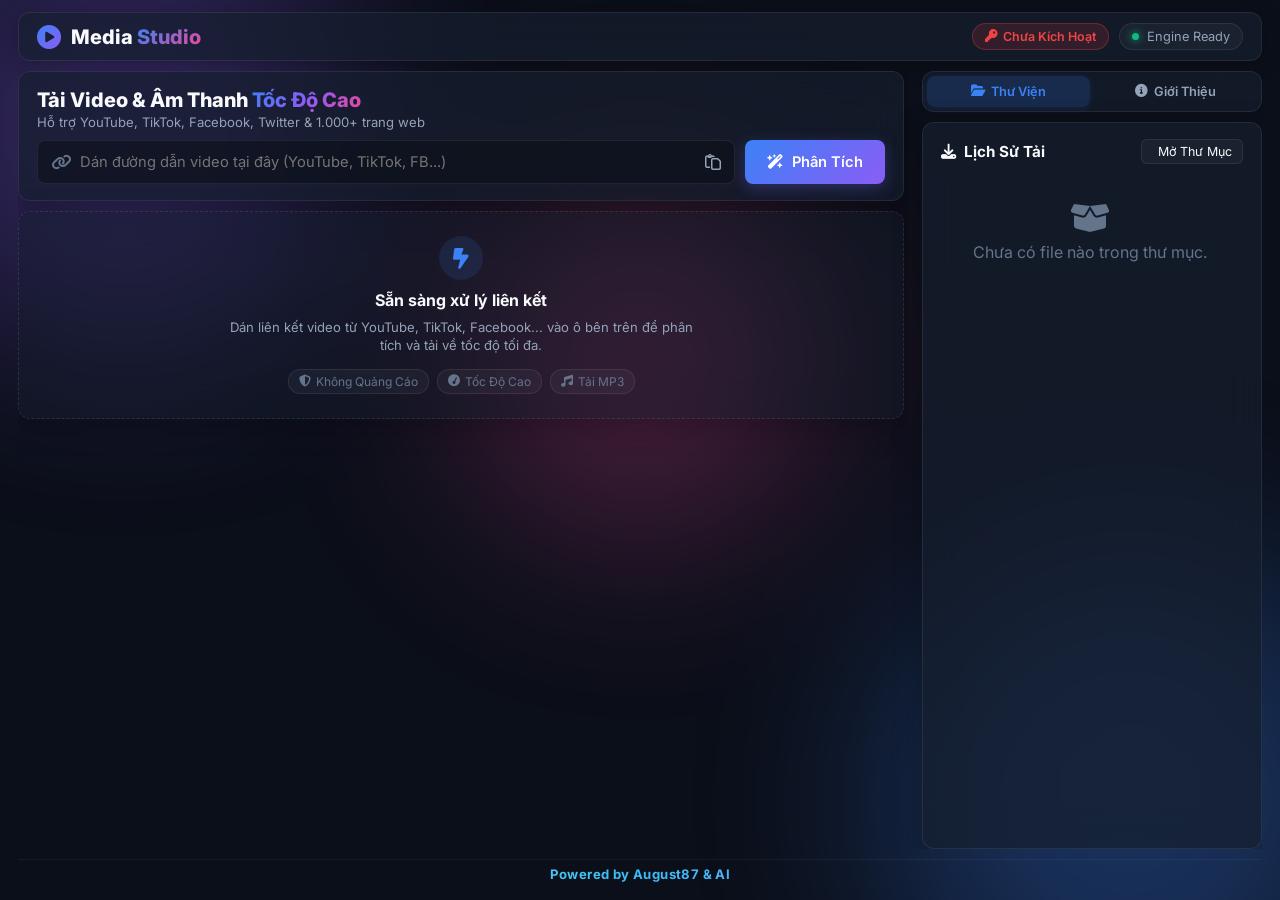
==== commit 665bf0a5: "Turn the library tab into a real download history The tab listed whatever sat in the downloads folde" ====
--- a/app/static/index.html
+++ b/app/static/index.html
@@ -192,7 +192,7 @@
                 <div id="sidebar-files" class="sidebar-pane active">
                     <section class="card history-card">
                         <div class="card-header">
-                            <h3><i class="fa-solid fa-download"></i> File Đã Tải</h3>
+                            <h3><i class="fa-solid fa-download"></i> Lịch Sử Tải</h3>
                             <button type="button" id="btn-open-folder" class="btn-outline btn-xs" title="Mở thư mục Downloads">
                                 <i class="fa-solid fa-folder-show"></i>
                                 <span>Mở Thư Mục</span>
@@ -297,6 +297,24 @@
                                 </div>
                             </div>
 
+                            <div class="about-section engine-section">
+                                <h4><i class="fa-solid fa-microchip"></i> Engine Tải Xuống</h4>
+                                <div class="license-status-card">
+                                    <div class="license-row">
+                                        <span>Phiên bản:</span>
+                                        <strong id="engine-version">đang kiểm tra...</strong>
+                                    </div>
+                                    <div class="license-row" id="engine-source-row">
+                                        <span>Nguồn:</span>
+                                        <span id="engine-source">bản đóng gói sẵn</span>
+                                    </div>
+                                    <p id="engine-note" class="engine-note hidden"></p>
+                                    <button type="button" id="btn-update-engine" class="btn-outline btn-sm btn-block margin-top-sm">
+                                        <i class="fa-solid fa-arrows-rotate"></i> Kiểm Tra Cập Nhật
+                                    </button>
+                                </div>
+                            </div>
+
                             <div class="about-section about-footer-info">
                                 <p>© 2026 August87. Mọi quyền được bảo lưu.</p>
                                 <p class="about-contact">Hỗ trợ Telegram: <strong>@august8787</strong></p>
--- a/app/static/style.css
+++ b/app/static/style.css
@@ -1545,3 +1545,93 @@
     }
 }
 
+
+/* ----- Dinh dang bi khoa o ban mien phi ----- */
+.format-option.locked {
+    opacity: .55;
+    cursor: pointer;
+    position: relative;
+}
+
+.format-option.locked:hover {
+    opacity: .8;
+    border-color: var(--accent-amber, #f59e0b);
+}
+
+.format-option.locked .res {
+    text-decoration: line-through;
+    text-decoration-thickness: 1px;
+}
+
+.format-lock {
+    position: absolute;
+    right: 14px;
+    top: 50%;
+    transform: translateY(-50%);
+    color: var(--accent-amber, #f59e0b);
+    font-size: .85rem;
+}
+
+.text-warning { color: var(--accent-amber, #f59e0b); }
+
+/* ----- Engine yt-dlp ----- */
+.engine-note {
+    font-size: .78rem;
+    line-height: 1.5;
+    margin: 10px 0 0;
+    color: var(--text-secondary);
+}
+
+.engine-note.warn { color: var(--accent-amber, #f59e0b); }
+.engine-note.ok { color: var(--accent-emerald, #10b981); }
+
+/* ----- Lich su tai xuong ----- */
+.hist-body { min-width: 0; flex: 1; }
+
+.hist-badge {
+    font-size: .68rem;
+    font-weight: 600;
+    padding: 1px 7px;
+    border-radius: 3px;
+    white-space: nowrap;
+}
+.hist-badge.ok      { background: rgba(16,185,129,.16); color: var(--accent-emerald, #10b981); }
+.hist-badge.fail    { background: rgba(236,72,153,.16); color: var(--accent-pink, #ec4899); }
+.hist-badge.running { background: rgba(59,130,246,.16); color: var(--accent-blue, #3b82f6); }
+.hist-badge.gone    { background: rgba(148,163,184,.14); color: var(--text-muted, #64748b); }
+
+.hist-site {
+    text-transform: capitalize;
+    color: var(--text-muted, #64748b);
+}
+
+.hist-error {
+    font-size: .7rem;
+    color: var(--accent-pink, #ec4899);
+    margin-top: 4px;
+    overflow: hidden;
+    text-overflow: ellipsis;
+    white-space: nowrap;
+}
+
+.hist-actions { display: flex; align-items: center; gap: 4px; flex-shrink: 0; }
+
+.btn-icon-xs {
+    background: transparent;
+    border: none;
+    color: var(--text-muted, #64748b);
+    cursor: pointer;
+    padding: 4px 6px;
+    border-radius: 4px;
+    font-size: .8rem;
+}
+.btn-icon-xs:hover { color: var(--accent-pink, #ec4899); background: rgba(255,255,255,.05); }
+
+.history-item.status-error .file-icon { color: var(--accent-pink, #ec4899); opacity: .7; }
+
+.empty-hint {
+    display: block;
+    font-size: .75rem;
+    color: var(--text-muted, #64748b);
+    margin-top: 4px;
+}
